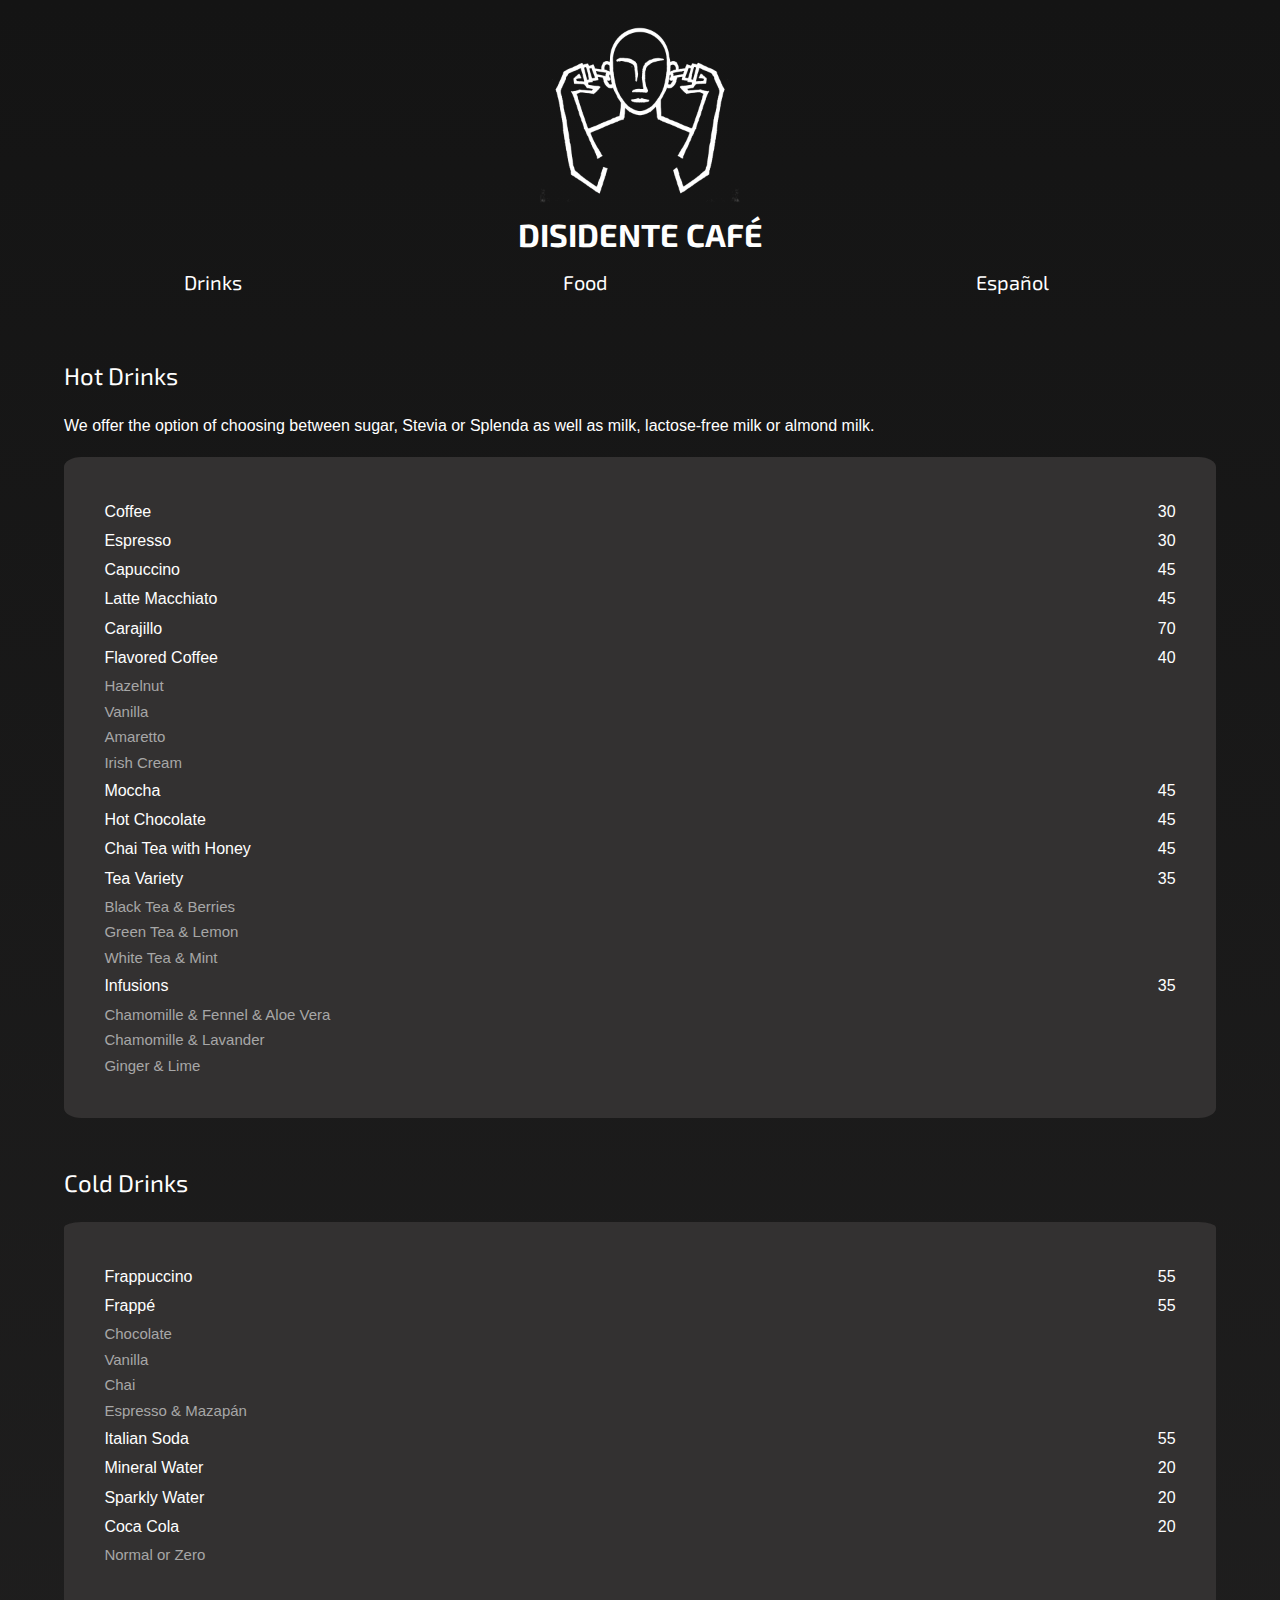
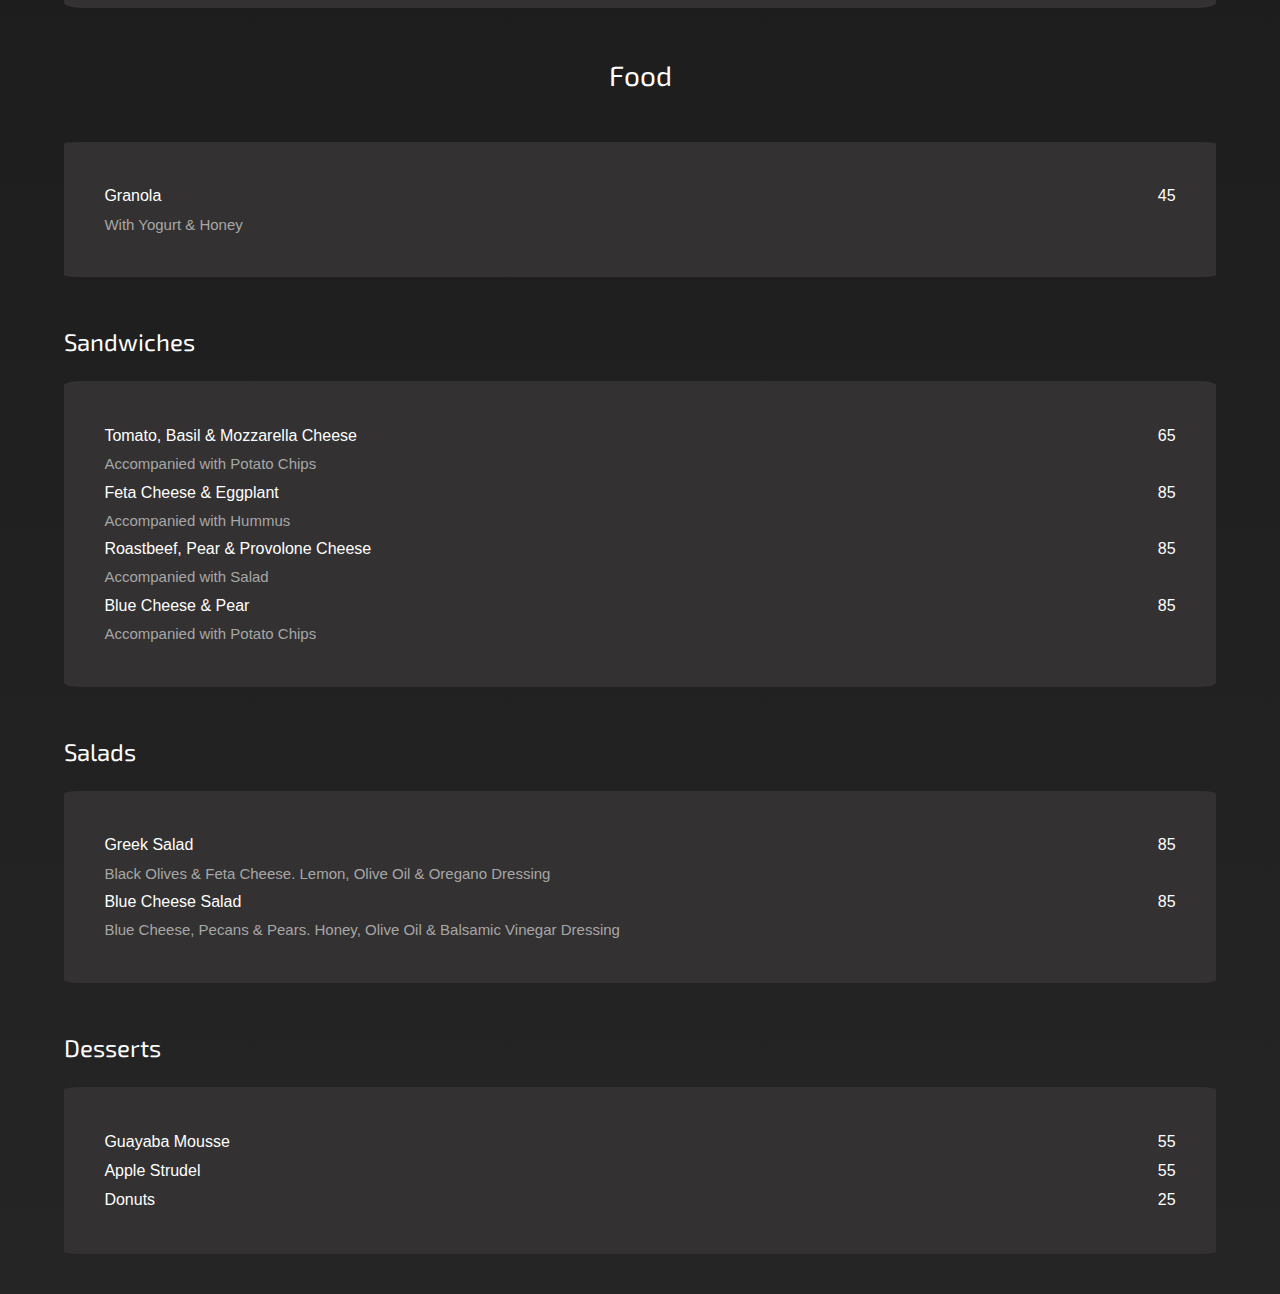
==== english.html @ 505f859b "updating menu items" ====
<!DOCTYPE html>
<head>
    <img id="logo" src="logo.png">
    <title>Disidente Menu</title>
    <link href="style.css" rel="stylesheet">
    <link rel="preconnect" href="https://fonts.gstatic.com">
    <link href="https://fonts.googleapis.com/css2?family=Exo+2&display=swap" rel="stylesheet"> 
    <link rel="preconnect" href="https://fonts.gstatic.com">
    <link href="https://fonts.googleapis.com/css2?family=Alegreya+Sans&display=swap" rel="stylesheet"> 
</head>
<body>
	<div id="heading">
        <h1>Disidente Café</h1>
    </div>
    <div>
        <table id="nav">
            <tr>
                <th><a href="#beb">Drinks</a></th>
                <th><a href="#com">Food</a></th>
                <th><a href="index.html">Español</a></th>
            </tr>
        </table>
	</div>
	<div id="beb">
        <h3>Hot Drinks</h3>
        <p>We offer the option of choosing between sugar, Stevia or Splenda as well as milk, lactose-free milk or almond milk.</p>
        <table class="menu">
			<tr>
				<td>Coffee</td>
				<td>30</td>
			</tr>
			<tr>
				<td>Espresso</td>
				<td>30</td>
			</tr>
			<tr>
				<td>Capuccino</td>
				<td>45</td>
			</tr>
			<tr>
				<td>Latte Macchiato</td>
				<td>45</td>
			</tr>
			<tr>
				<td>Carajillo</td>
				<td>70</td>
			</tr>
			<tr>
				<td>Flavored Coffee</td>
				<td>40</td>
			</tr>
			<tr class="desc">
				<td> Hazelnut <br>Vanilla <br>Amaretto <br>Irish Cream</td>
			</tr>
			<tr>
				<td>Moccha</td>
				<td>45</td>
			</tr>
			<tr>
				<td>Hot Chocolate <!--<em class="em1">0</em> <em class="em2">0</em> --> </td>
				<td>45</td>
            </tr>
			<tr>
				<td>Chai Tea with Honey</td>
				<td>45</td>
			</tr>
			<tr>
				<td>Tea Variety</td>
				<td>35</td>
			</tr>
			<tr class="desc">
				<td>Black Tea & Berries <br>Green Tea & Lemon <br>White Tea & Mint</td>
			</tr>
			<tr>
				<td>Infusions</td>
				<td>35</td>
			</tr>
			<tr class="desc">
				<td>Chamomille & Fennel & Aloe Vera<br>Chamomille & Lavander<br>Ginger & Lime</td>
			</tr>
        </table> <!--
        <table id="azu" class="alt">
            <tr>
                <td class="inf" id="in1"><em class="em1">0</em></td>
                <td class="pro" id="pr1">Azucar</td>
                <td class="pro"id="pr2">Stevia</td>
            </tr>
        </table>
        <table id="lec" class="alt">
            <tr>
                <td class="inf" id="in2"><em class="em2">0</em></td>
                <td class="pro" id="pr3">Leche Entera</td>
                <td class="pro" id="pr4">Deslactosada</td>
                <td class="pro" id="pr5">Almendra</td>
            </tr>
        </table> -->
	</div>
	<div>
        <h3>Cold Drinks</h3>
		<table class="menu">
			<tr>
				<td>Frappuccino</td>
				<td>55</td>
			</tr>
            <tr>
                <td>Frappé</td>
                <td>55</td>
            </tr>
            <tr class="desc">
                <td>Chocolate<br>Vanilla<br>Chai<br>Espresso & Mazapán
                </td>
            </tr>
			<tr>
				<td>Italian Soda</td>
				<td>55</td>
			</tr>
			<tr>
				<td>Mineral Water</td>
				<td>20</td>
			</tr>
			<tr>
				<td>Sparkly Water</td>
				<td>20</td>
			</tr>
			<tr>
				<td>Coca Cola</td>
				<td>20</td>
			</tr>
			<tr class="desc">
                <td>Normal or Zero</td>
            </tr> <!--
            <tr>
                <td>Beer</td>
                <td>40</td>
            </tr>
            <tr>
                <td>Red Wine</td>
                <td>60</td>
            </tr> -->
		</table>
    </div>
    <div id="com">
        <h2>Food</h2>
        <table class="menu">
            <tr>
                <td>Granola</td>
                <td>45</td>
            </tr>
            <tr class="desc">
                <td>With Yogurt & Honey</td>
            </tr> <!--
            <tr>
                <td>Chia Pudding KETO</td>
                <td>45</td>
            </tr>
            <tr class="desc">
                <td>Vanilla Flavor & Berries <br>Chocolate Flavor & Pecans</td>
            </tr> -->
        </table>
    </div>
    <div>
        <h3>Sandwiches</h3>
        <table class="menu">
            <tr>
                <td>Tomato, Basil & Mozzarella Cheese</td>
                <td>65</td>
            </tr>
            <tr class="desc">
                <td>Accompanied with Potato Chips</td>
            </tr>
            <tr>
                <td>Feta Cheese & Eggplant</td>
                <td>85</td>
            </tr>
            <tr class="desc">
                <td>Accompanied with Hummus</td>
            </tr>
            <tr>
                <td>Roastbeef, Pear & Provolone Cheese</td>
                <td>85</td>
            </tr>
            <tr class="desc">
                <td>Accompanied with Salad</td>
            </tr>
            <tr>
                <td>Blue Cheese & Pear</td>
                <td>85</td>
            </tr>
            <tr class="desc">
                <td>Accompanied with Potato Chips</td>
            </tr>
        </table>
    </div>
    <div>
        <h3>Salads</h3>
        <table class="menu">
            <tr>
                <td>Greek Salad</td>
                <td>85</td>
            </tr>
            <tr class="desc">
                <td>Black Olives & Feta Cheese. Lemon, Olive Oil & Oregano Dressing</td>
            </tr>
            <tr>
                <td>Blue Cheese Salad</td>
                <td>85</td>
            </tr>
            <tr class="desc">
                <td>Blue Cheese, Pecans & Pears. Honey, Olive Oil & Balsamic Vinegar Dressing</td>
            </tr>
        </table>
    </div> <!--
	<div>
        <h3>Crepes</h3>
		<table class="menu">
			<tr>
                <td>Cajeta, Banana & Pecans</td>
                <td>55</td>
            </tr>
            <tr>
                <td>Berries, Lechera & Whipped Cream</td>
                <td>55</td>
            </tr>
            <tr>
                <td>Nutella & Banana</td>
                <td>55</td>
            </tr>
            <tr>
                <td>Ham & Cheese</td>
                <td>55</td>
            </tr>
        </table>
    </div> -->
    <div id="last">
        <h3>Desserts</h3>
        <table class="menu">
            <tr>
                <td>Guayaba Mousse</td>
                <td>55</td>
            </tr>
            <tr>
                <td>Apple Strudel</td>
                <td>55</td>
            </tr>
            <tr>
                <td>Donuts</td>
                <td>25</td>
            </tr>
        </table>
    </div>
---- style.css ----
* {
    padding: 0;
    margin: 0;
}

body {
    background: linear-gradient(#141414, #262525);
    color: white;
    font-family: "Alegraya Sans", sans-serif;
    font-weight: 300;
}

#heading {
    padding-bottom: 15px;
}

#logo {
    width: 24%;
    max-width: 200px;
    max-height: 200px;
    object-fit: cover;
    margin: 15px auto 0 auto;
    display: block;
}

#nav {
    width: 100%;
    margin-bottom: 40px;
    text-align: center;
}

#nav a {
    color: white;
    text-decoration: none;
    font-family: "Exo 2", sans-serif;
    font-weight: 400;
    font-size: 20px;
}

#nav a:hover {
    color: #00cbc6;
}

h1 {
    text-align: center;
    font-family: "Exo 2", sans-serif;
    text-transform: uppercase;
}

h2 {
    padding-bottom: 50px;
    padding-top: 25px;
    text-align: center;
    font-family: "Exo 2", sans-serif;
    font-weight: 400;
    font-size: 28px;
}

h3 {
    padding-bottom: 25px;
    padding-top: 25px;
    font-family: "Exo 2", sans-serif;
    font-weight: 400;
    font-size: 24px;
}

p {
    padding-bottom: 20px;
    line-height: 1.4em;
}

h3, p, table {
    width: 90%;
    margin: auto;
}

table td {
    width: 100%;
    line-height: 1.7em;
}

.menu {
    padding: 3%;
    background-color: #333131;
    margin-bottom: 25px;
    border-radius: 1.5%;
}

#last {
    margin-bottom: 40px;
}

.desc {
    color: #a7a7a7;
    font-weight: 200;
    font-size: 15px;
}

em {
    border-radius: 50%;
    font-style: normal;
}

.em1 {
    color: #00cbc6;
    background-color: #00cbc6;
}

.em2 {
    color: #ff39a4;
    background-color: #ff39a4;
}

.alt {
    margin-top: 25px;
    margin-bottom: 25px;
    height: 60px;
    text-align: center;
    font-family: "Exo 2", sans-serif;
    font-weight: 400;
    border: 0px solid transparent;
    border-spacing: 5px;
    font-size: 15px;
}

.alt td {
    background-color: #333131;
    border-radius: 3px;
}

.alt em {
    font-size: 24px;
    margin-right: 5px;
}

.inf {
    width: 19%;
}

#azu .pro {
    width: 40.5%;
}

#lec .pro {
    width: 27%;
}
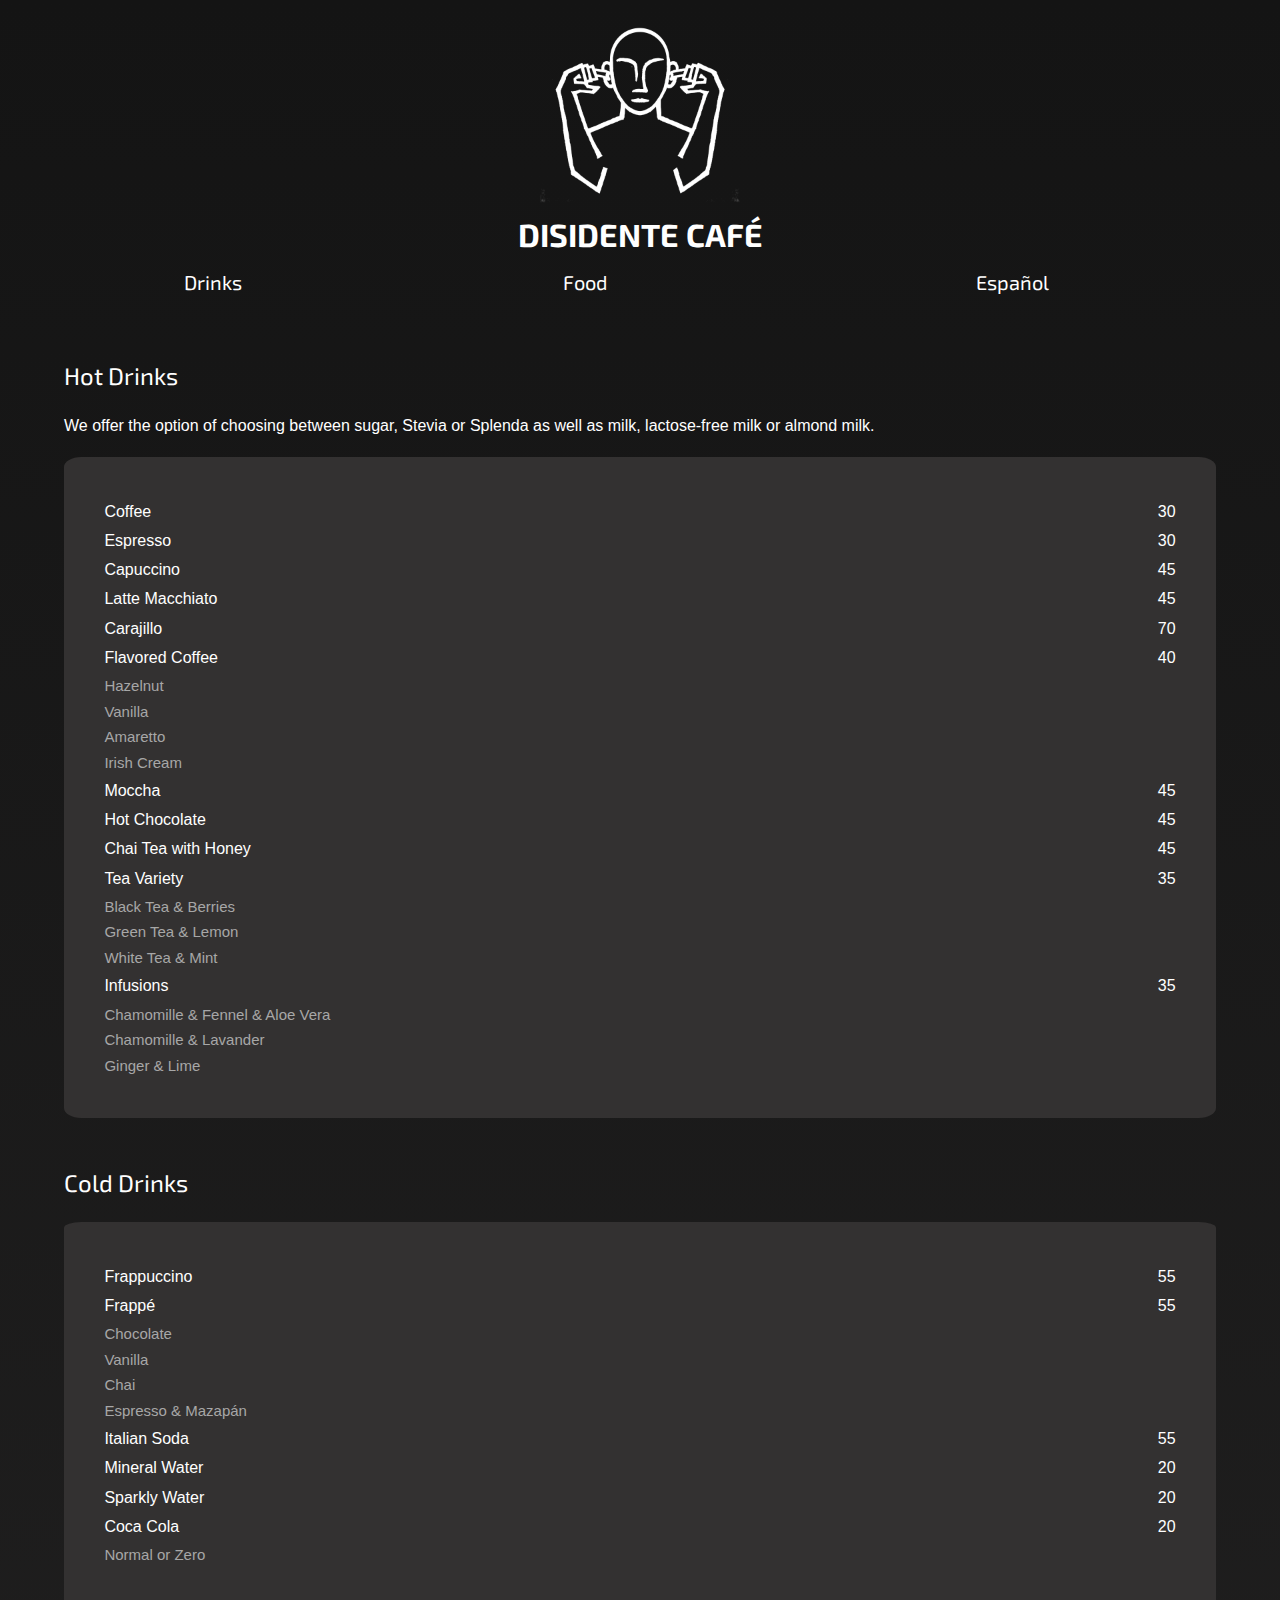
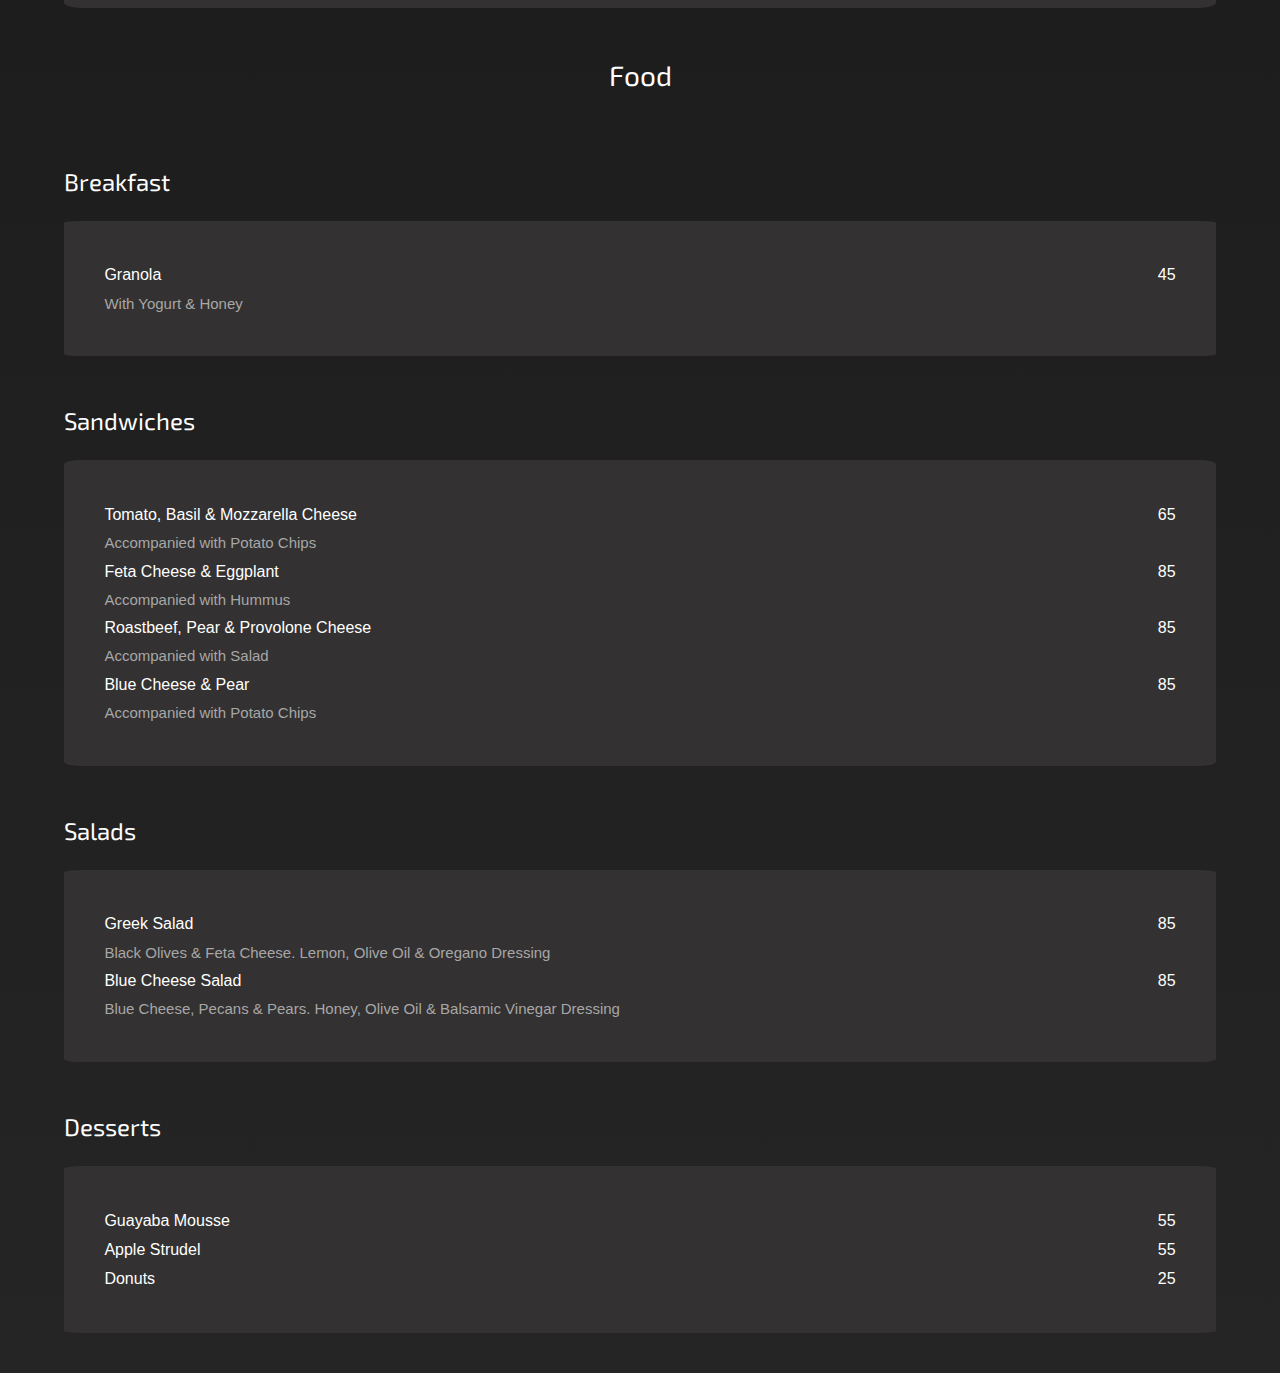
==== commit 986536ff: "Adding breakfast h3" ====
--- a/english.html
+++ b/english.html
@@ -141,6 +141,7 @@
     </div>
     <div id="com">
         <h2>Food</h2>
+        <h3>Breakfast</h3>
         <table class="menu">
             <tr>
                 <td>Granola</td>
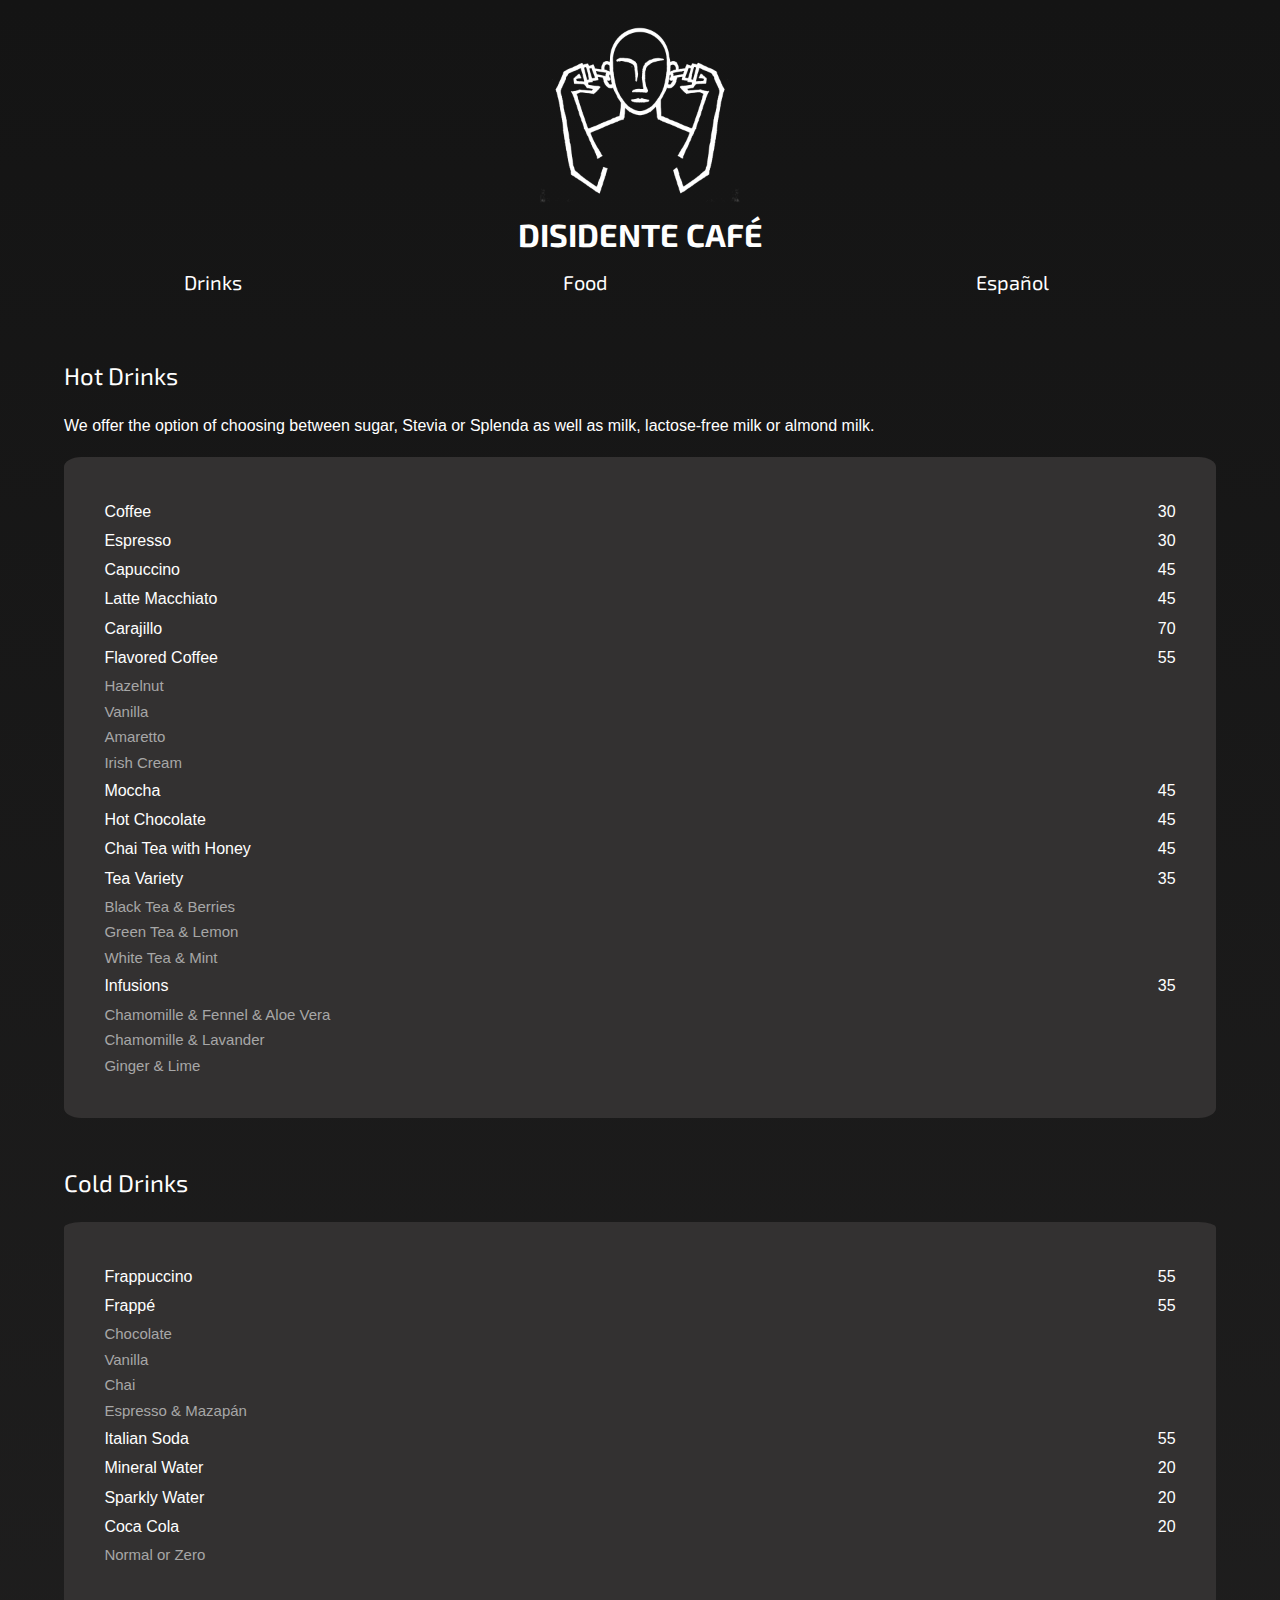
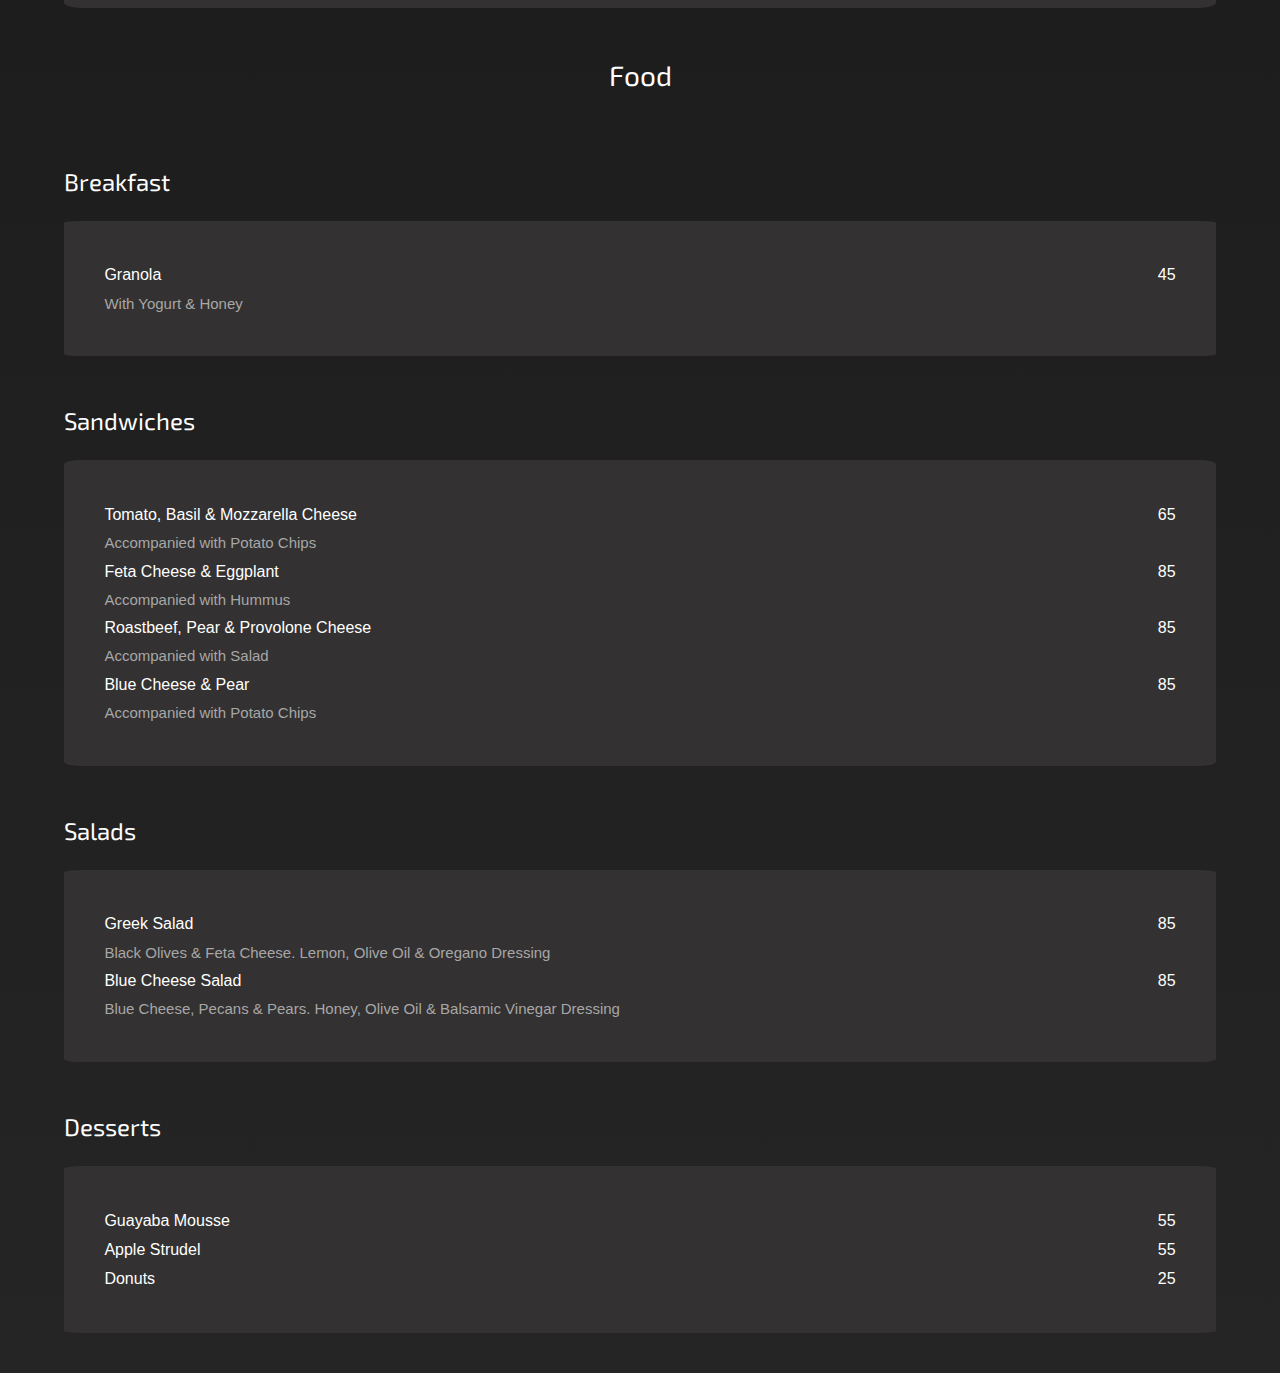
==== commit e62182f5: "fixing flavoured coffe price 40 -> 55" ====
--- a/english.html
+++ b/english.html
@@ -47,7 +47,7 @@
 			</tr>
 			<tr>
 				<td>Flavored Coffee</td>
-				<td>40</td>
+				<td>55</td>
 			</tr>
 			<tr class="desc">
 				<td> Hazelnut <br>Vanilla <br>Amaretto <br>Irish Cream</td>
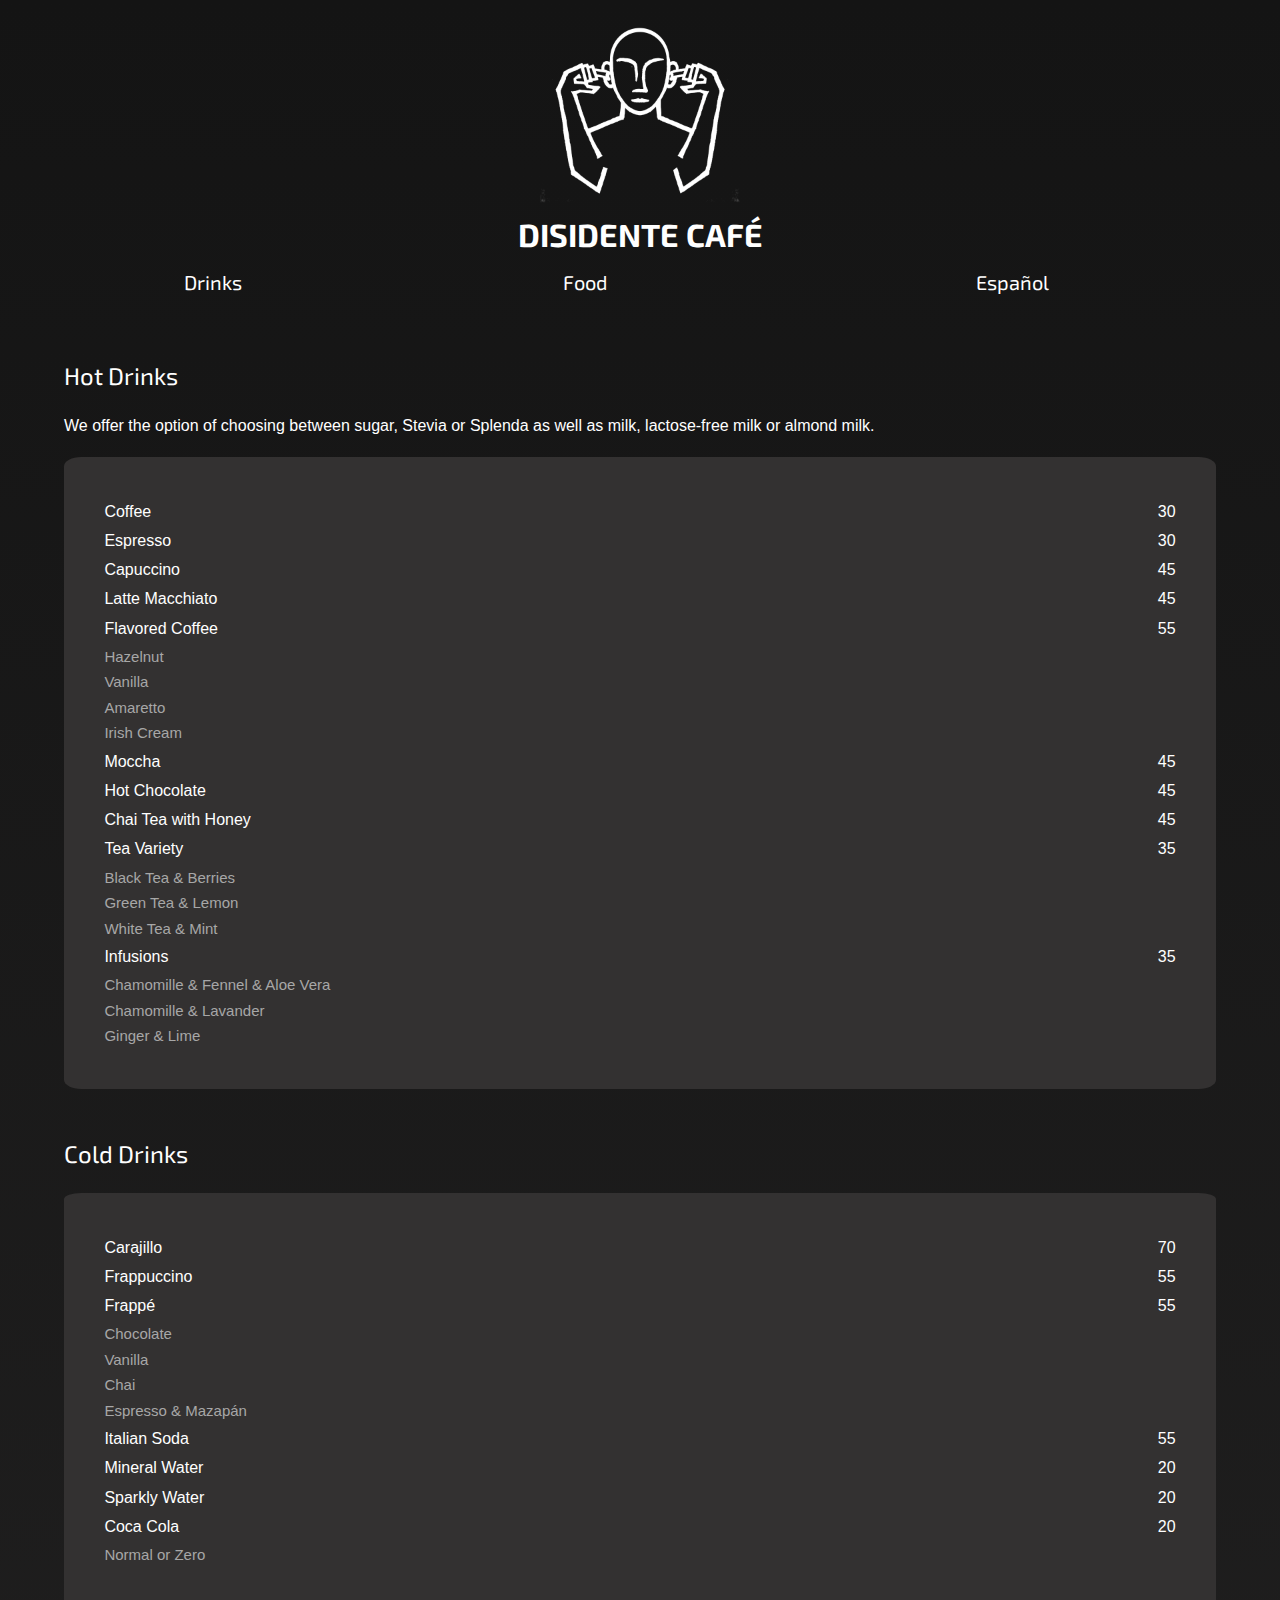
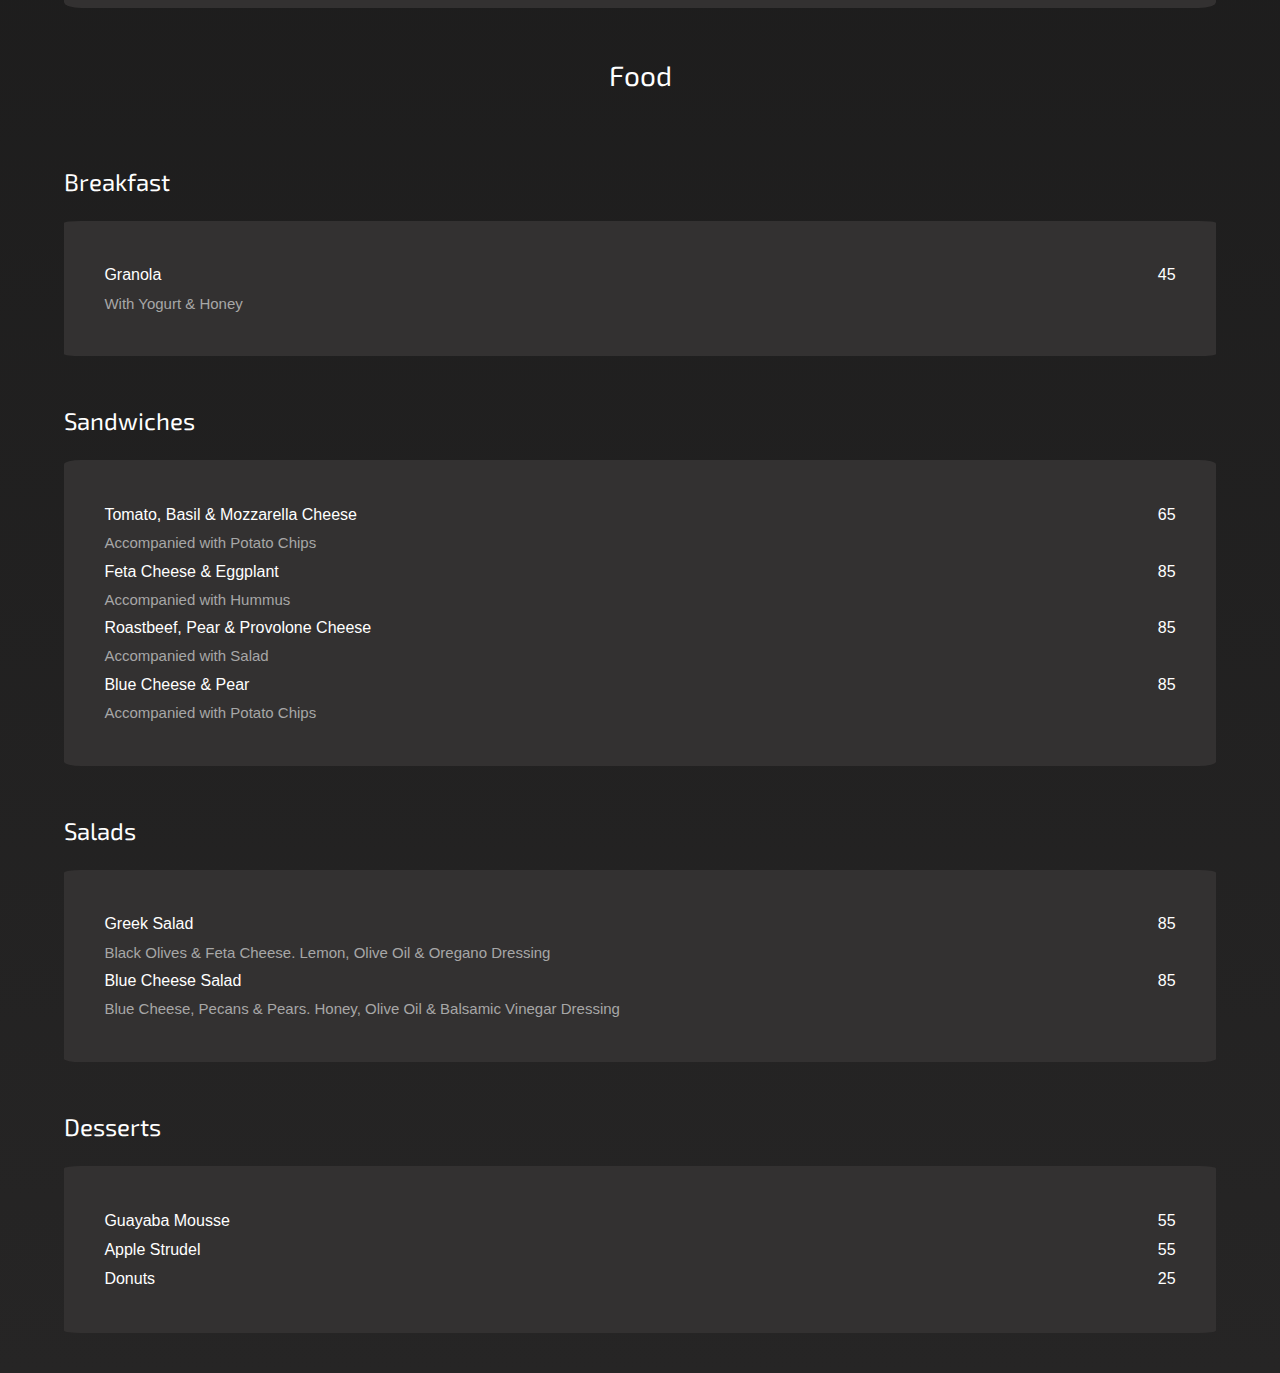
==== commit c2937586: "moving carajillo to cold drinks" ====
--- a/english.html
+++ b/english.html
@@ -42,10 +42,6 @@
 				<td>45</td>
 			</tr>
 			<tr>
-				<td>Carajillo</td>
-				<td>70</td>
-			</tr>
-			<tr>
 				<td>Flavored Coffee</td>
 				<td>55</td>
 			</tr>
@@ -99,6 +95,10 @@
         <h3>Cold Drinks</h3>
 		<table class="menu">
 			<tr>
+				<td>Carajillo</td>
+				<td>70</td>
+			</tr>
+			<tr>
 				<td>Frappuccino</td>
 				<td>55</td>
 			</tr>
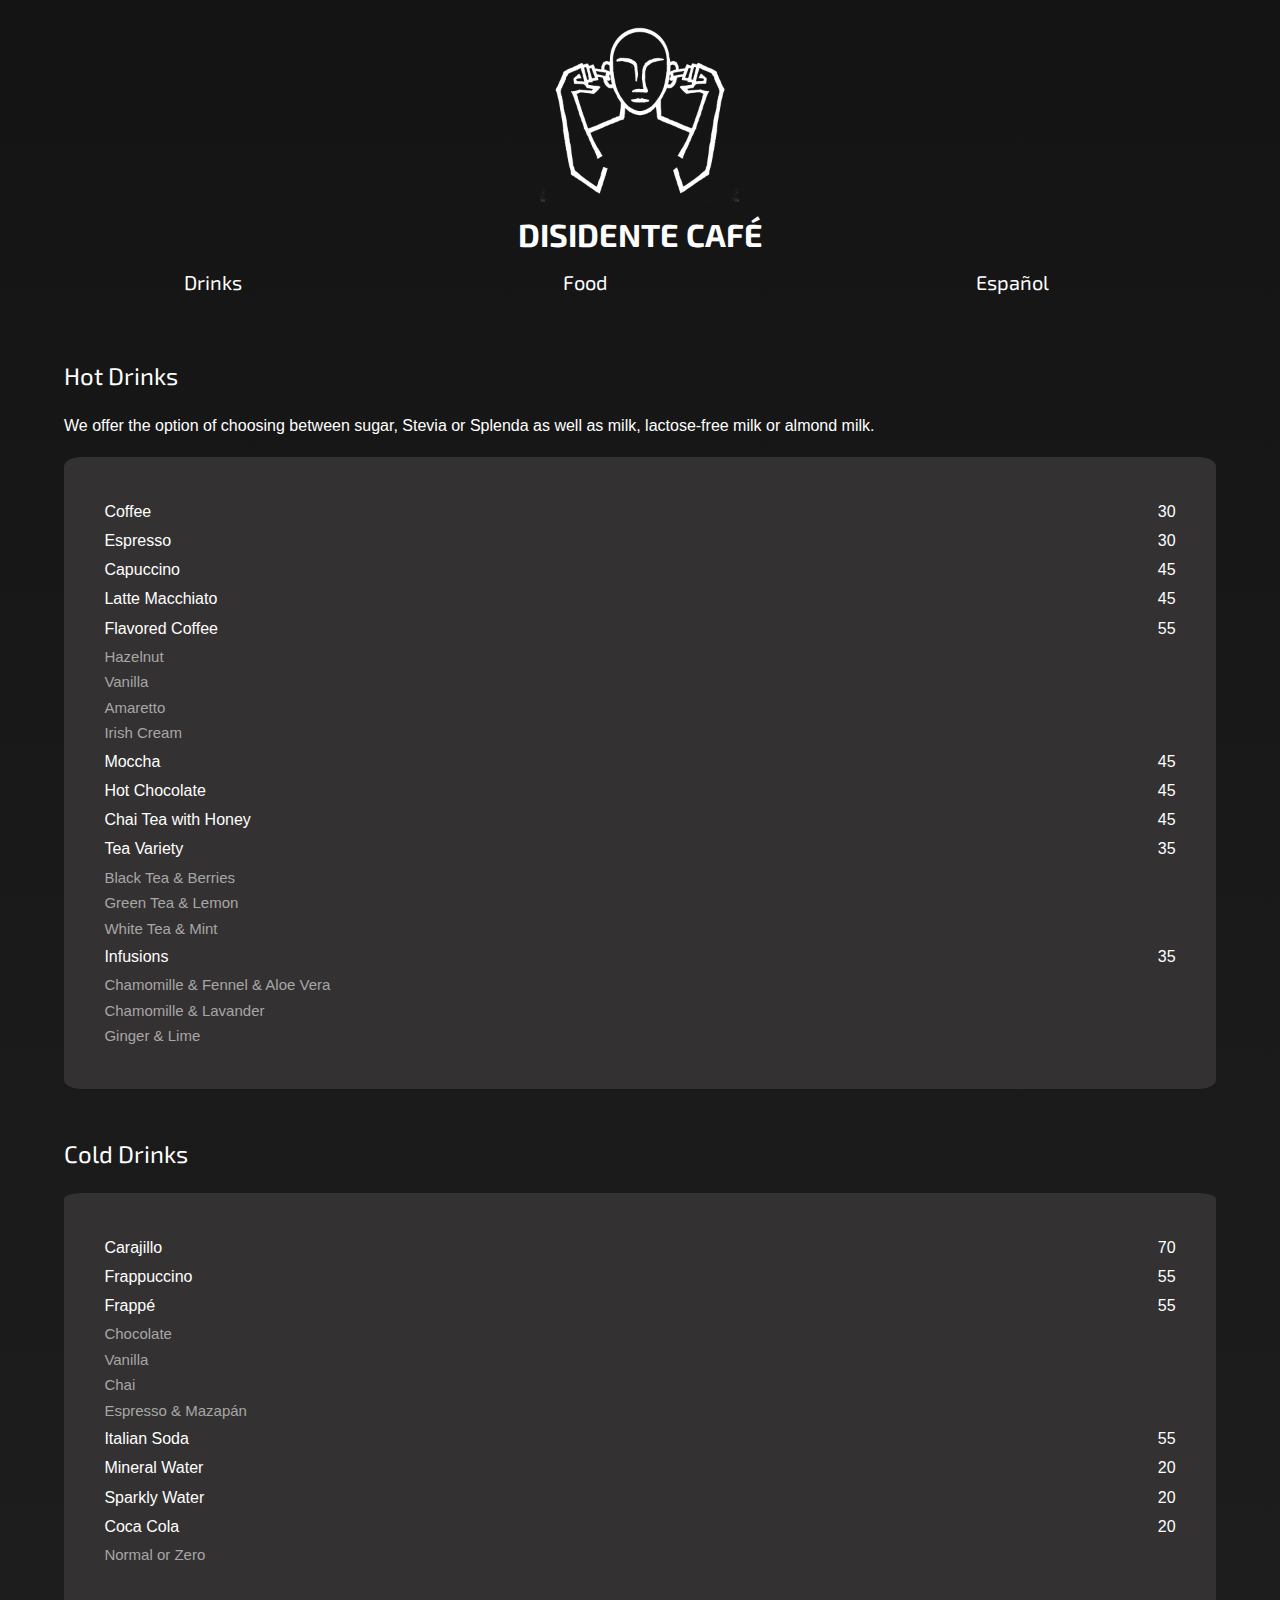
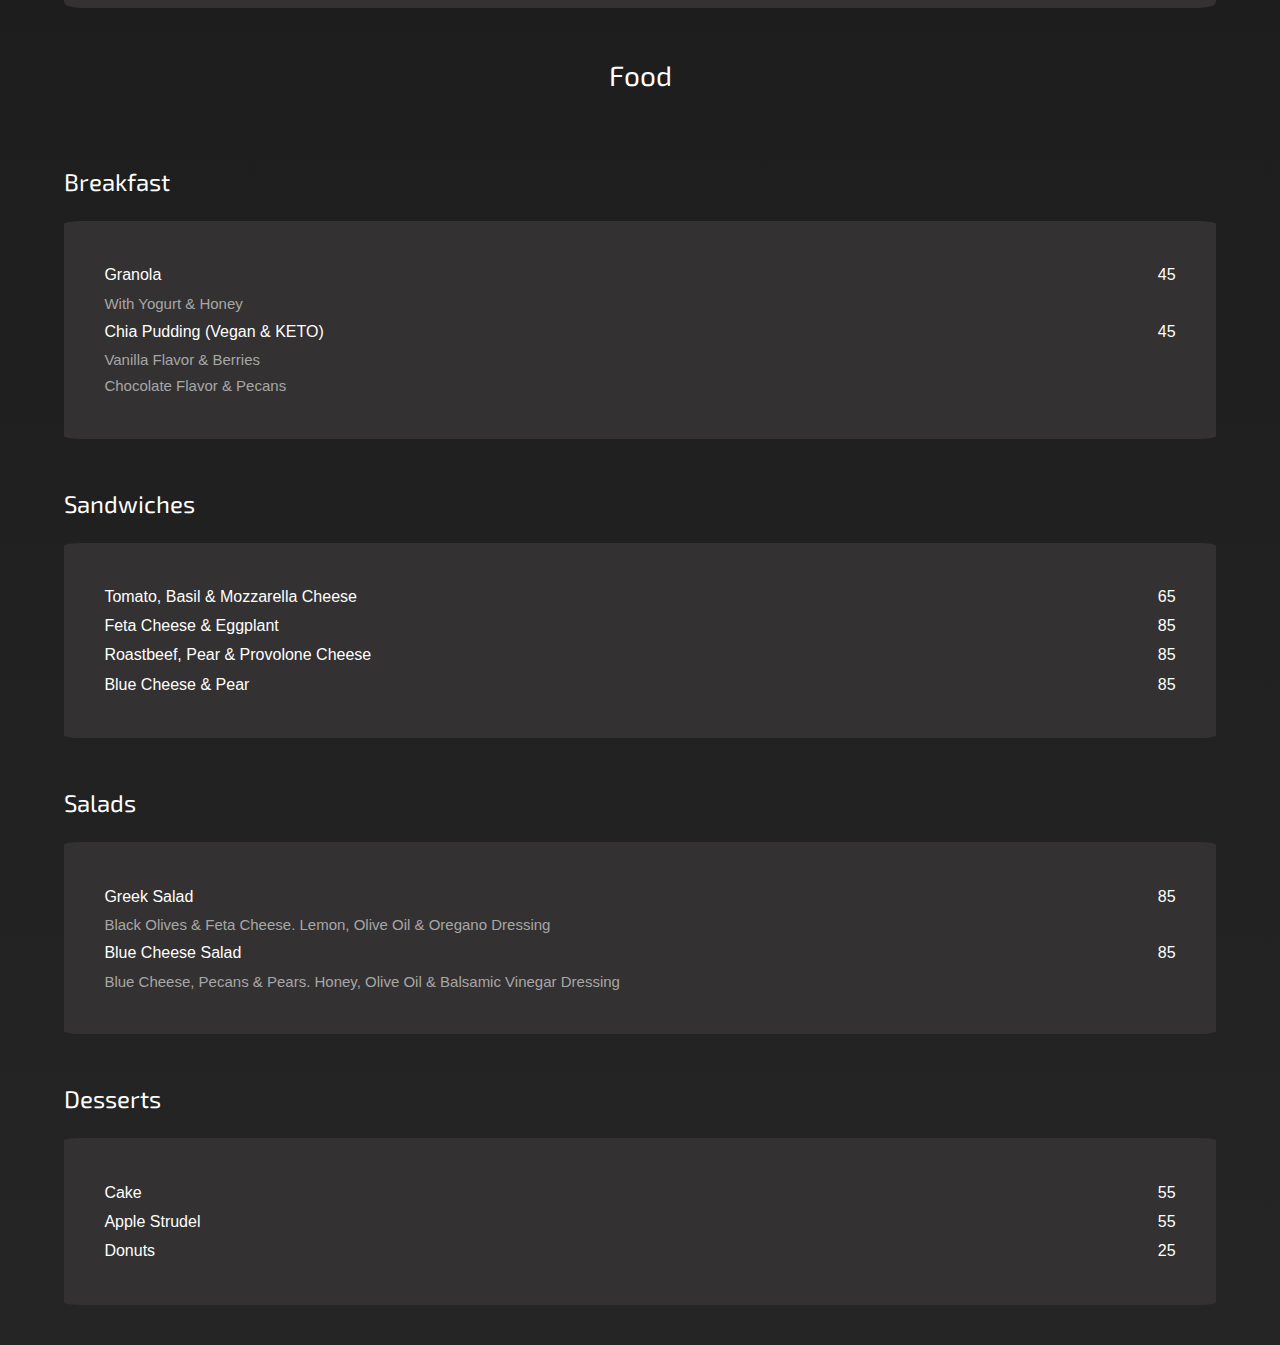
==== commit bba2648e: "updating menu items" ====
--- a/english.html
+++ b/english.html
@@ -149,14 +149,14 @@
             </tr>
             <tr class="desc">
                 <td>With Yogurt & Honey</td>
-            </tr> <!--
-            <tr>
-                <td>Chia Pudding KETO</td>
+            </tr>
+            <tr>
+                <td>Chia Pudding (Vegan & KETO)</td>
                 <td>45</td>
             </tr>
             <tr class="desc">
                 <td>Vanilla Flavor & Berries <br>Chocolate Flavor & Pecans</td>
-            </tr> -->
+            </tr>
         </table>
     </div>
     <div>
@@ -165,31 +165,31 @@
             <tr>
                 <td>Tomato, Basil & Mozzarella Cheese</td>
                 <td>65</td>
-            </tr>
+            </tr> <!--
             <tr class="desc">
                 <td>Accompanied with Potato Chips</td>
-            </tr>
+            </tr> -->
             <tr>
                 <td>Feta Cheese & Eggplant</td>
                 <td>85</td>
-            </tr>
+            </tr> <!--
             <tr class="desc">
                 <td>Accompanied with Hummus</td>
-            </tr>
+            </tr> -->
             <tr>
                 <td>Roastbeef, Pear & Provolone Cheese</td>
                 <td>85</td>
-            </tr>
+            </tr> <!--
             <tr class="desc">
                 <td>Accompanied with Salad</td>
-            </tr>
+            </tr> -->
             <tr>
                 <td>Blue Cheese & Pear</td>
                 <td>85</td>
-            </tr>
+            </tr> <!--
             <tr class="desc">
                 <td>Accompanied with Potato Chips</td>
-            </tr>
+            </tr> -->
         </table>
     </div>
     <div>
@@ -236,7 +236,7 @@
         <h3>Desserts</h3>
         <table class="menu">
             <tr>
-                <td>Guayaba Mousse</td>
+                <td>Cake</td>
                 <td>55</td>
             </tr>
             <tr>
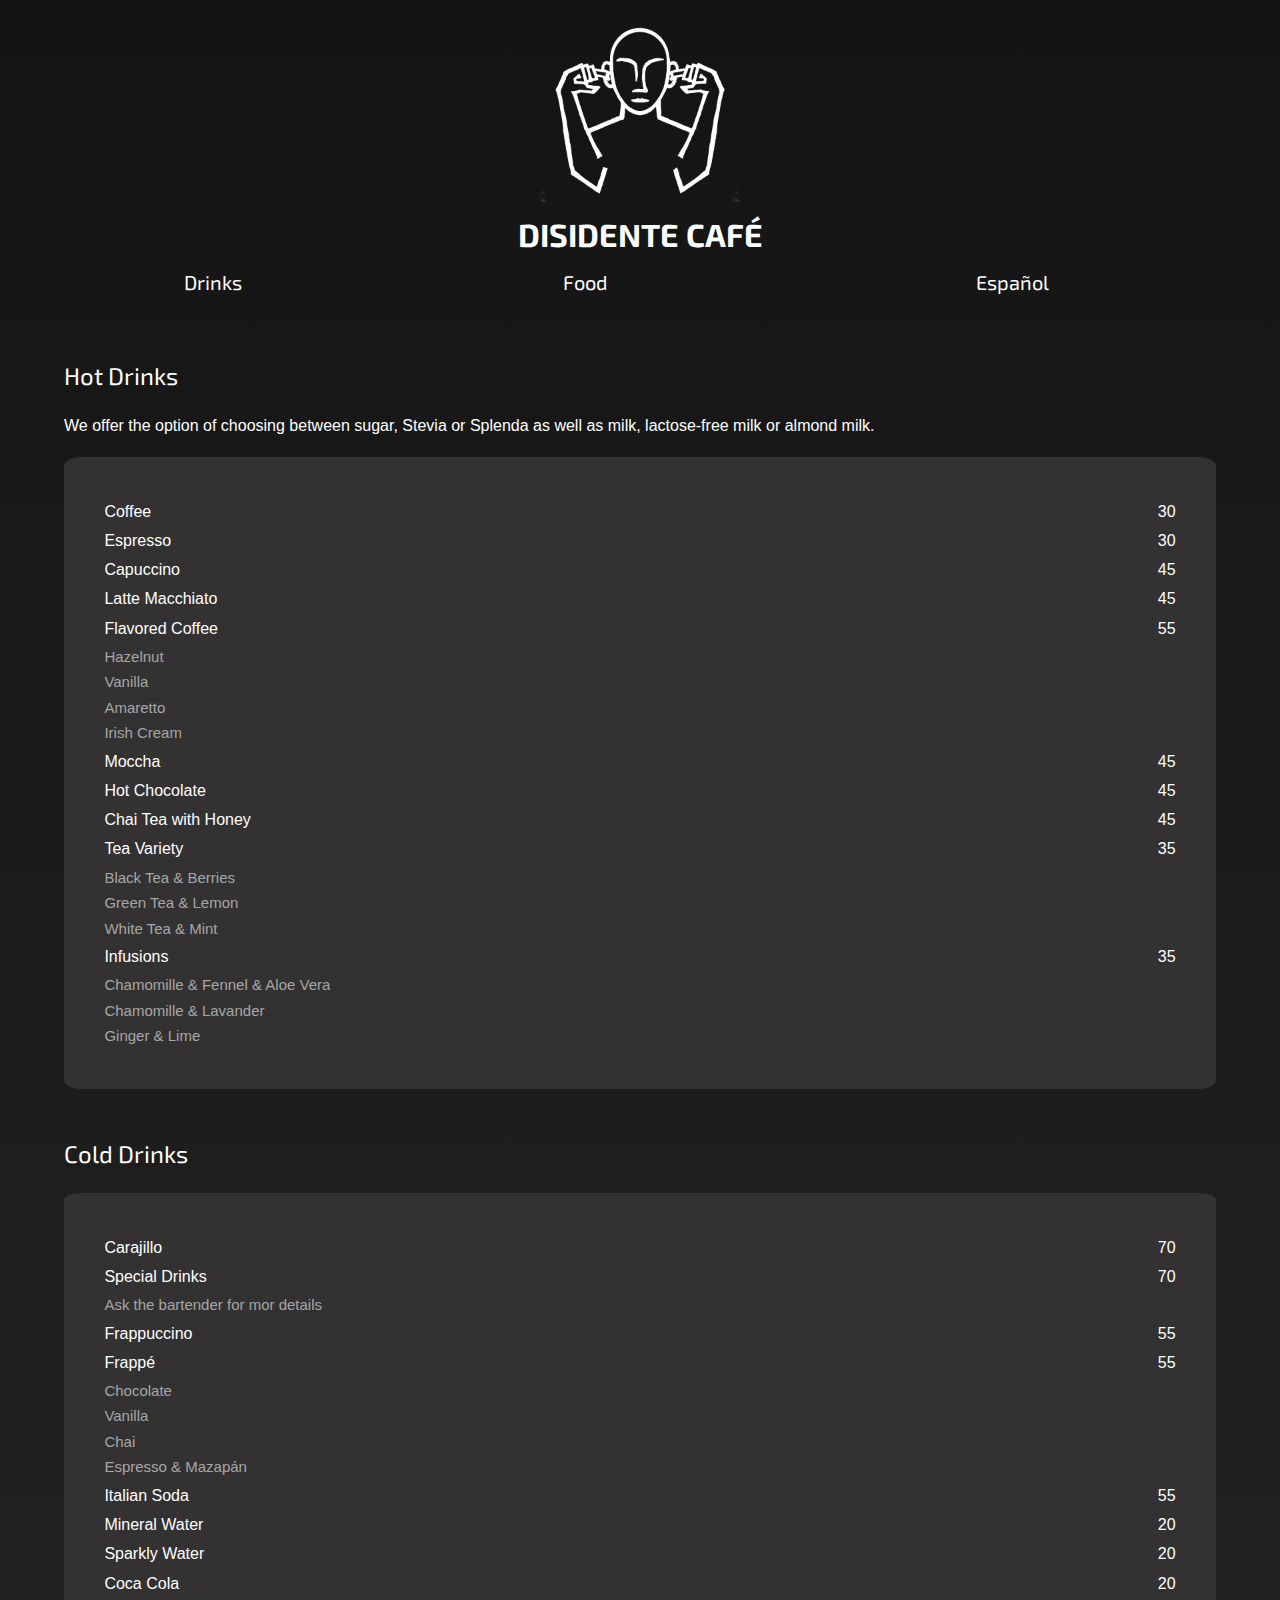
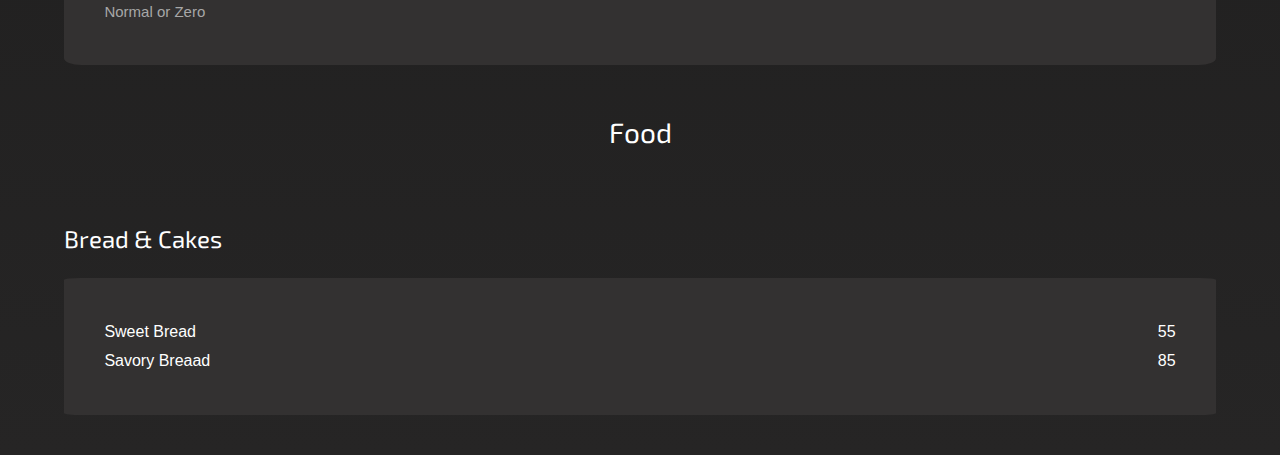
==== commit 39c8166f: "adapting for dj set" ====
--- a/english.html
+++ b/english.html
@@ -97,7 +97,14 @@
 			<tr>
 				<td>Carajillo</td>
 				<td>70</td>
-			</tr>
+            </tr>
+            <tr>
+                <td>Special Drinks</td>
+                <td>70</td>
+            </tr>
+            <tr class="desc">
+                <td>Ask the bartender for mor details</td>
+            </tr>
 			<tr>
 				<td>Frappuccino</td>
 				<td>55</td>
@@ -140,7 +147,7 @@
 		</table>
     </div>
     <div id="com">
-        <h2>Food</h2>
+        <h2>Food</h2> <!--
         <h3>Breakfast</h3>
         <table class="menu">
             <tr>
@@ -165,31 +172,31 @@
             <tr>
                 <td>Tomato, Basil & Mozzarella Cheese</td>
                 <td>65</td>
-            </tr> <!--
+            </tr>
             <tr class="desc">
                 <td>Accompanied with Potato Chips</td>
-            </tr> -->
+            </tr>
             <tr>
                 <td>Feta Cheese & Eggplant</td>
                 <td>85</td>
-            </tr> <!--
+            </tr>
             <tr class="desc">
                 <td>Accompanied with Hummus</td>
-            </tr> -->
+            </tr>
             <tr>
                 <td>Roastbeef, Pear & Provolone Cheese</td>
                 <td>85</td>
-            </tr> <!--
+            </tr>
             <tr class="desc">
                 <td>Accompanied with Salad</td>
-            </tr> -->
+            </tr>
             <tr>
                 <td>Blue Cheese & Pear</td>
                 <td>85</td>
-            </tr> <!--
+            </tr>
             <tr class="desc">
                 <td>Accompanied with Potato Chips</td>
-            </tr> -->
+            </tr>
         </table>
     </div>
     <div>
@@ -210,7 +217,7 @@
                 <td>Blue Cheese, Pecans & Pears. Honey, Olive Oil & Balsamic Vinegar Dressing</td>
             </tr>
         </table>
-    </div> <!--
+    </div>
 	<div>
         <h3>Crepes</h3>
 		<table class="menu">
@@ -233,19 +240,15 @@
         </table>
     </div> -->
     <div id="last">
-        <h3>Desserts</h3>
-        <table class="menu">
-            <tr>
-                <td>Cake</td>
-                <td>55</td>
-            </tr>
-            <tr>
-                <td>Apple Strudel</td>
-                <td>55</td>
-            </tr>
-            <tr>
-                <td>Donuts</td>
-                <td>25</td>
+        <h3>Bread & Cakes</h3>
+        <table class="menu">
+            <tr>
+                <td>Sweet Bread</td>
+                <td>55</td>
+            </tr>
+            <tr>
+                <td>Savory Breaad</td>
+                <td>85</td>
             </tr>
         </table>
     </div>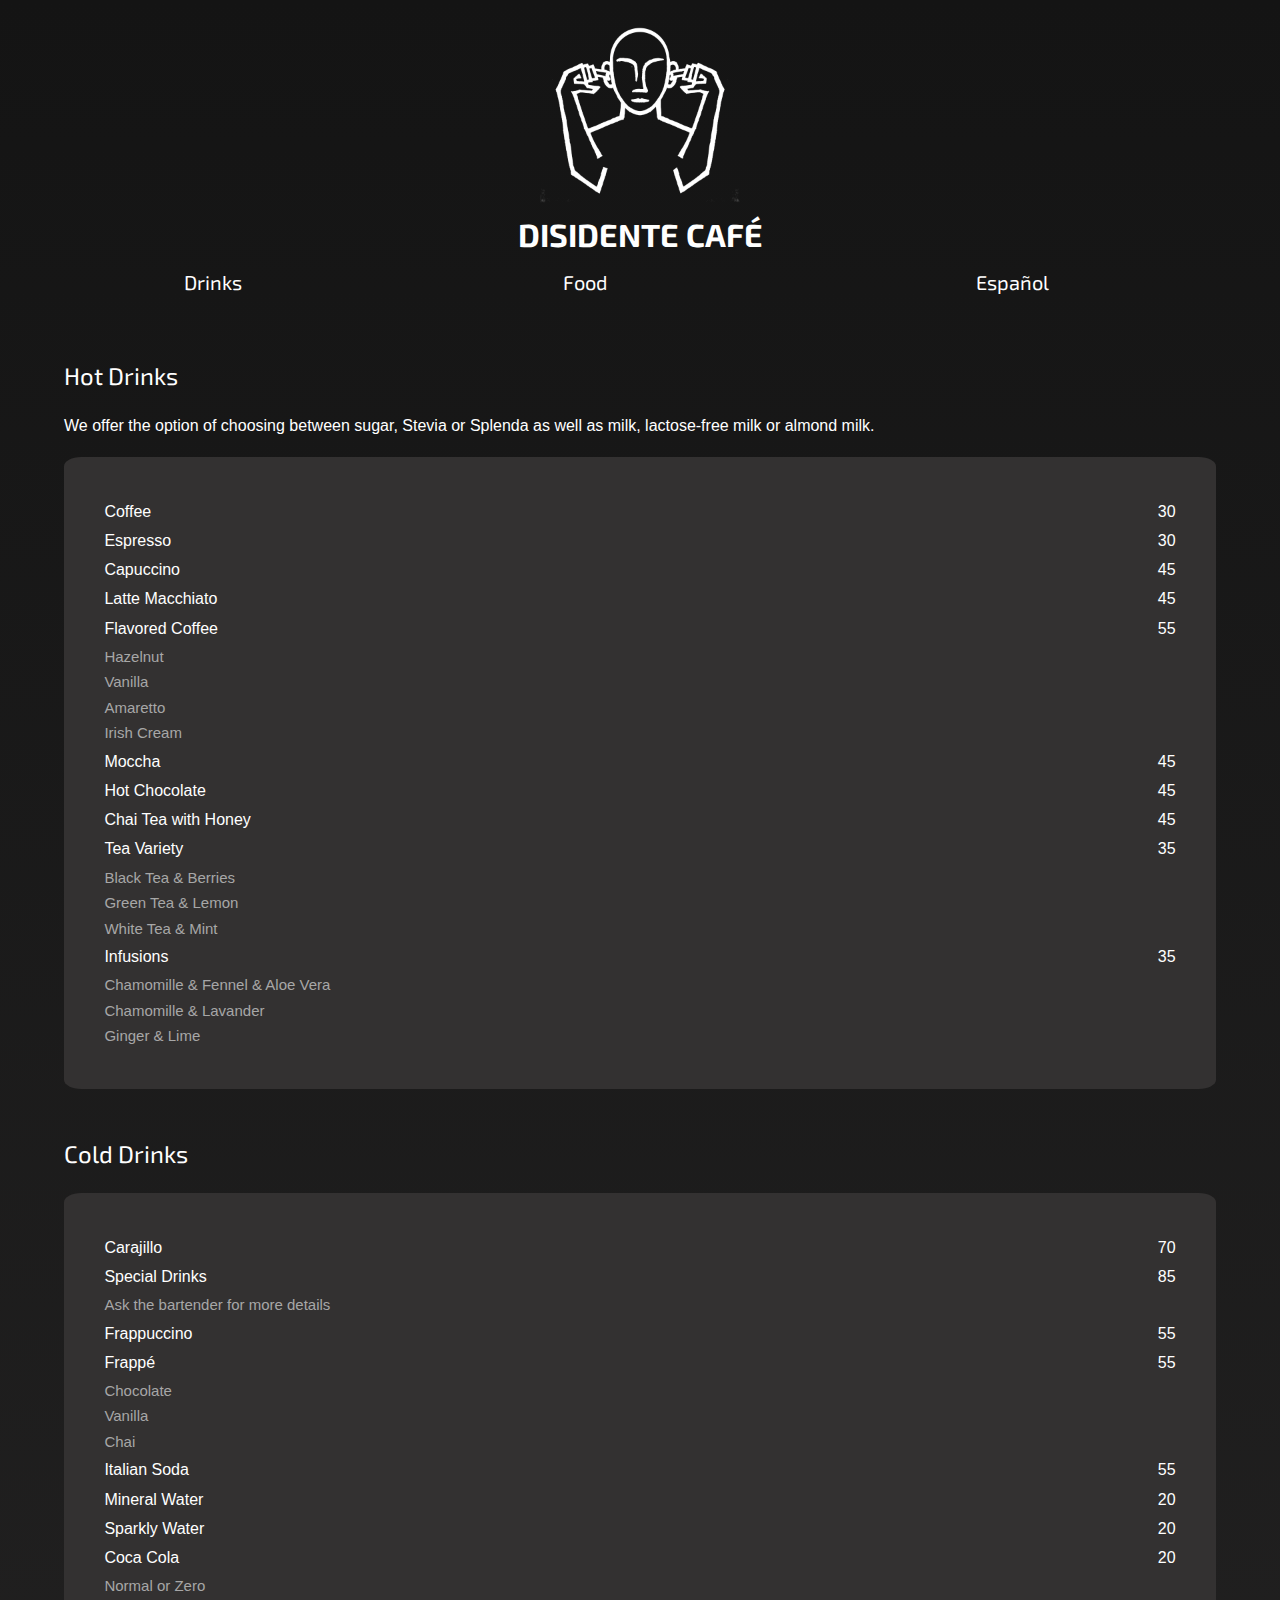
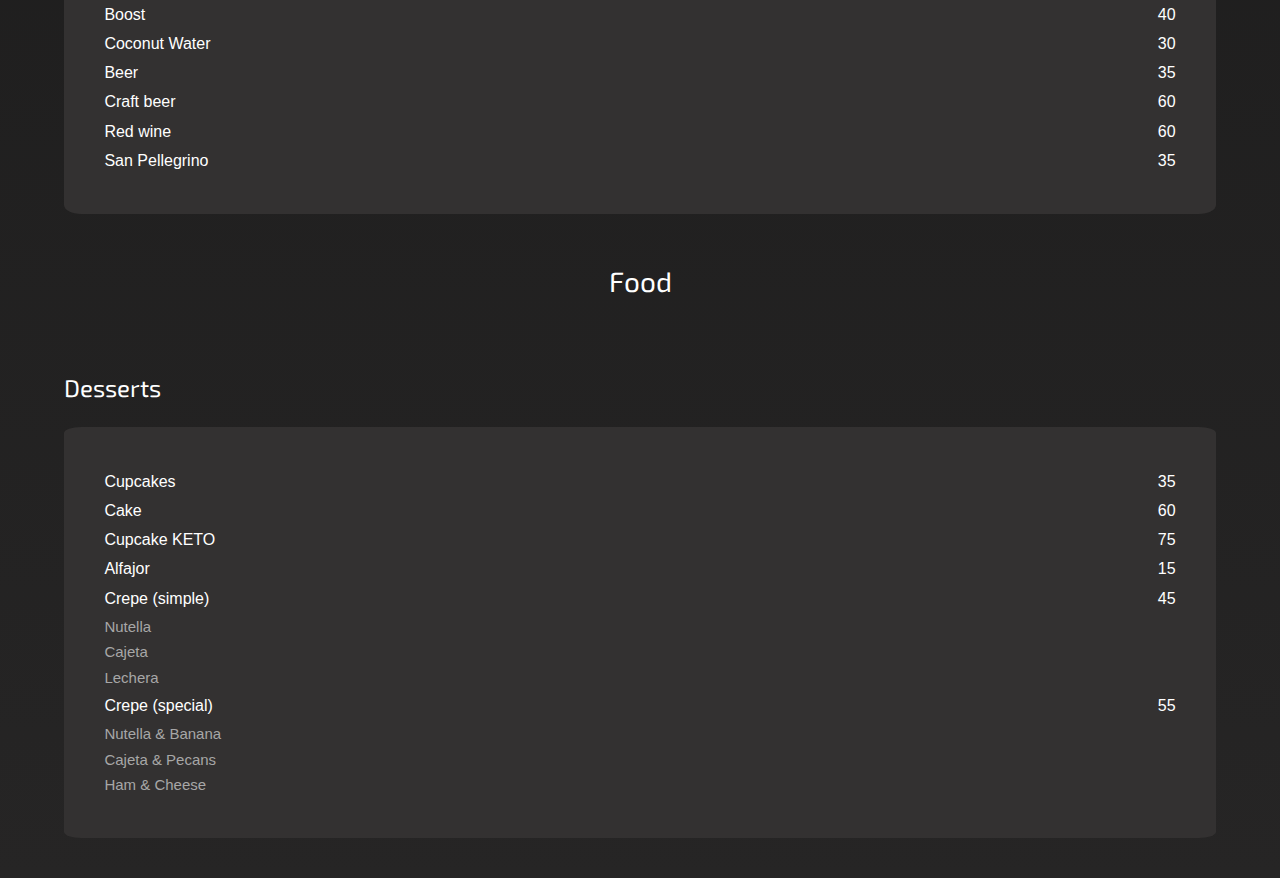
==== commit 0a2423bc: "Add files via upload" ====
--- a/english.html
+++ b/english.html
@@ -100,10 +100,10 @@
             </tr>
             <tr>
                 <td>Special Drinks</td>
-                <td>70</td>
+                <td>85</td>
             </tr>
             <tr class="desc">
-                <td>Ask the bartender for mor details</td>
+                <td>Ask the bartender for more details</td>
             </tr>
 			<tr>
 				<td>Frappuccino</td>
@@ -114,7 +114,7 @@
                 <td>55</td>
             </tr>
             <tr class="desc">
-                <td>Chocolate<br>Vanilla<br>Chai<br>Espresso & Mazapán
+                <td>Chocolate<br>Vanilla<br>Chai
                 </td>
             </tr>
 			<tr>
@@ -135,120 +135,74 @@
 			</tr>
 			<tr class="desc">
                 <td>Normal or Zero</td>
-            </tr> <!--
+            </tr>
+            <tr>
+				<td>Boost</td>
+				<td>40</td>
+            </tr>
+            <tr>
+                <td>Coconut Water</td>
+                <td>30</td>
+            </tr>
             <tr>
                 <td>Beer</td>
-                <td>40</td>
-            </tr>
-            <tr>
-                <td>Red Wine</td>
+                <td>35</td>
+            </tr>
+            <tr>
+                <td>Craft beer</td>
                 <td>60</td>
-            </tr> -->
+            </tr>
+            <tr>
+                <td>Red wine</td>
+                <td>60</td>
+            </tr>
+            <tr>
+                <td>San Pellegrino</td>
+                <td>35</td>
 		</table>
     </div>
     <div id="com">
-        <h2>Food</h2> <!--
-        <h3>Breakfast</h3>
-        <table class="menu">
-            <tr>
-                <td>Granola</td>
-                <td>45</td>
-            </tr>
-            <tr class="desc">
-                <td>With Yogurt & Honey</td>
-            </tr>
-            <tr>
-                <td>Chia Pudding (Vegan & KETO)</td>
-                <td>45</td>
-            </tr>
-            <tr class="desc">
-                <td>Vanilla Flavor & Berries <br>Chocolate Flavor & Pecans</td>
-            </tr>
-        </table>
+        <h2>Food</h2>
+        <div id="last">
+            <h3>Desserts</h3>
+            <table class="menu">
+                <tr>
+                    <td>Cupcakes</td>
+                    <td>35</td>
+                </tr>
+                <tr>
+                    <td>Cake</td>
+                    <td>60</td>
+                </tr>
+                <tr>
+                    <td>Cupcake KETO</td>
+                    <td>75</td>
+                </tr>
+                <tr>
+                    <td>Alfajor</td>
+                    <td>15</td>
+                </tr>
+                <tr>
+                    <td>Crepe (simple)</td>
+                    <td>45</td>
+                </tr>
+			    <tr class="desc">
+                    <td>Nutella<br>
+                    Cajeta<br>
+                    Lechera
+                    </td>
+                </tr>
+                <tr>
+                    <td>Crepe (special)</td>
+                    <td>55</td>
+                </tr>
+			    <tr class="desc">
+                    <td>Nutella & Banana<br>
+                    Cajeta & Pecans<br>
+                    Ham & Cheese
+                    </td>
+                </tr>
+            </table>
+        </div>
     </div>
-    <div>
-        <h3>Sandwiches</h3>
-        <table class="menu">
-            <tr>
-                <td>Tomato, Basil & Mozzarella Cheese</td>
-                <td>65</td>
-            </tr>
-            <tr class="desc">
-                <td>Accompanied with Potato Chips</td>
-            </tr>
-            <tr>
-                <td>Feta Cheese & Eggplant</td>
-                <td>85</td>
-            </tr>
-            <tr class="desc">
-                <td>Accompanied with Hummus</td>
-            </tr>
-            <tr>
-                <td>Roastbeef, Pear & Provolone Cheese</td>
-                <td>85</td>
-            </tr>
-            <tr class="desc">
-                <td>Accompanied with Salad</td>
-            </tr>
-            <tr>
-                <td>Blue Cheese & Pear</td>
-                <td>85</td>
-            </tr>
-            <tr class="desc">
-                <td>Accompanied with Potato Chips</td>
-            </tr>
-        </table>
-    </div>
-    <div>
-        <h3>Salads</h3>
-        <table class="menu">
-            <tr>
-                <td>Greek Salad</td>
-                <td>85</td>
-            </tr>
-            <tr class="desc">
-                <td>Black Olives & Feta Cheese. Lemon, Olive Oil & Oregano Dressing</td>
-            </tr>
-            <tr>
-                <td>Blue Cheese Salad</td>
-                <td>85</td>
-            </tr>
-            <tr class="desc">
-                <td>Blue Cheese, Pecans & Pears. Honey, Olive Oil & Balsamic Vinegar Dressing</td>
-            </tr>
-        </table>
-    </div>
-	<div>
-        <h3>Crepes</h3>
-		<table class="menu">
-			<tr>
-                <td>Cajeta, Banana & Pecans</td>
-                <td>55</td>
-            </tr>
-            <tr>
-                <td>Berries, Lechera & Whipped Cream</td>
-                <td>55</td>
-            </tr>
-            <tr>
-                <td>Nutella & Banana</td>
-                <td>55</td>
-            </tr>
-            <tr>
-                <td>Ham & Cheese</td>
-                <td>55</td>
-            </tr>
-        </table>
-    </div> -->
-    <div id="last">
-        <h3>Bread & Cakes</h3>
-        <table class="menu">
-            <tr>
-                <td>Sweet Bread</td>
-                <td>55</td>
-            </tr>
-            <tr>
-                <td>Savory Breaad</td>
-                <td>85</td>
-            </tr>
-        </table>
-    </div>+</body>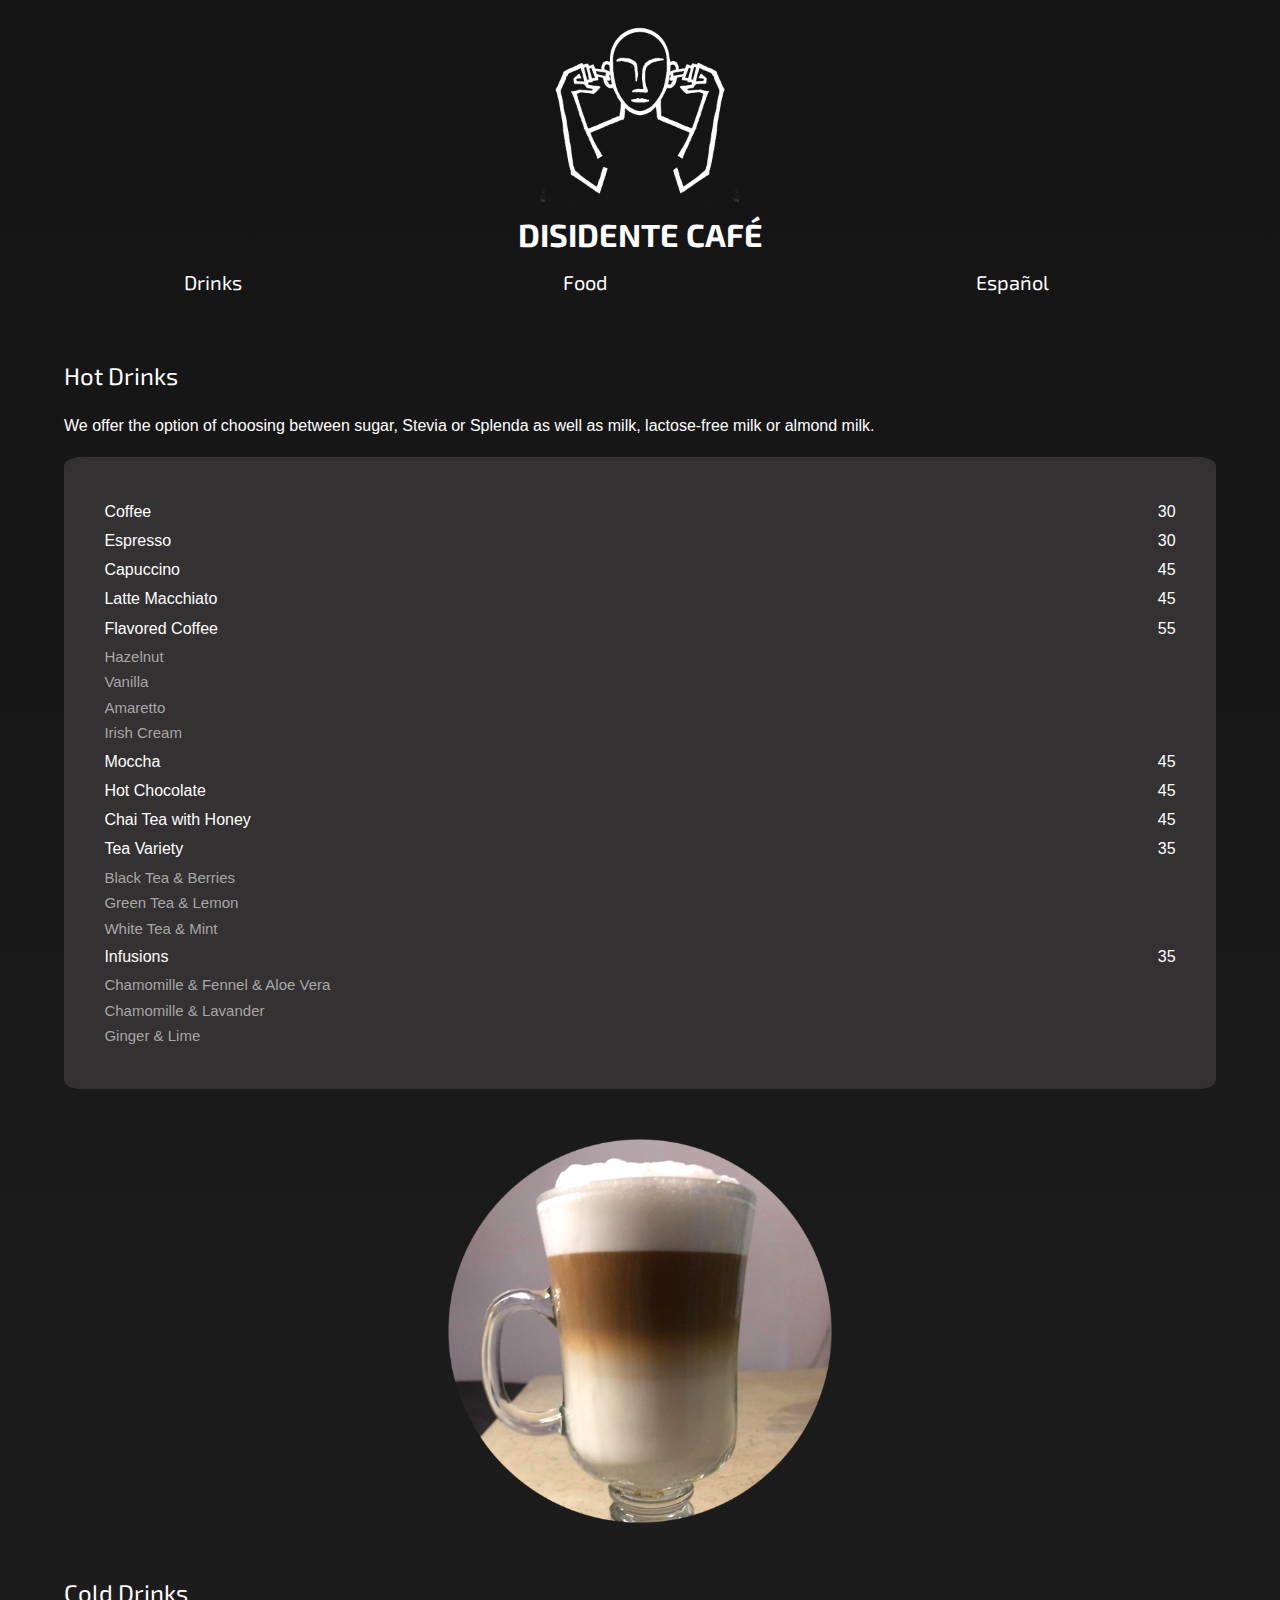
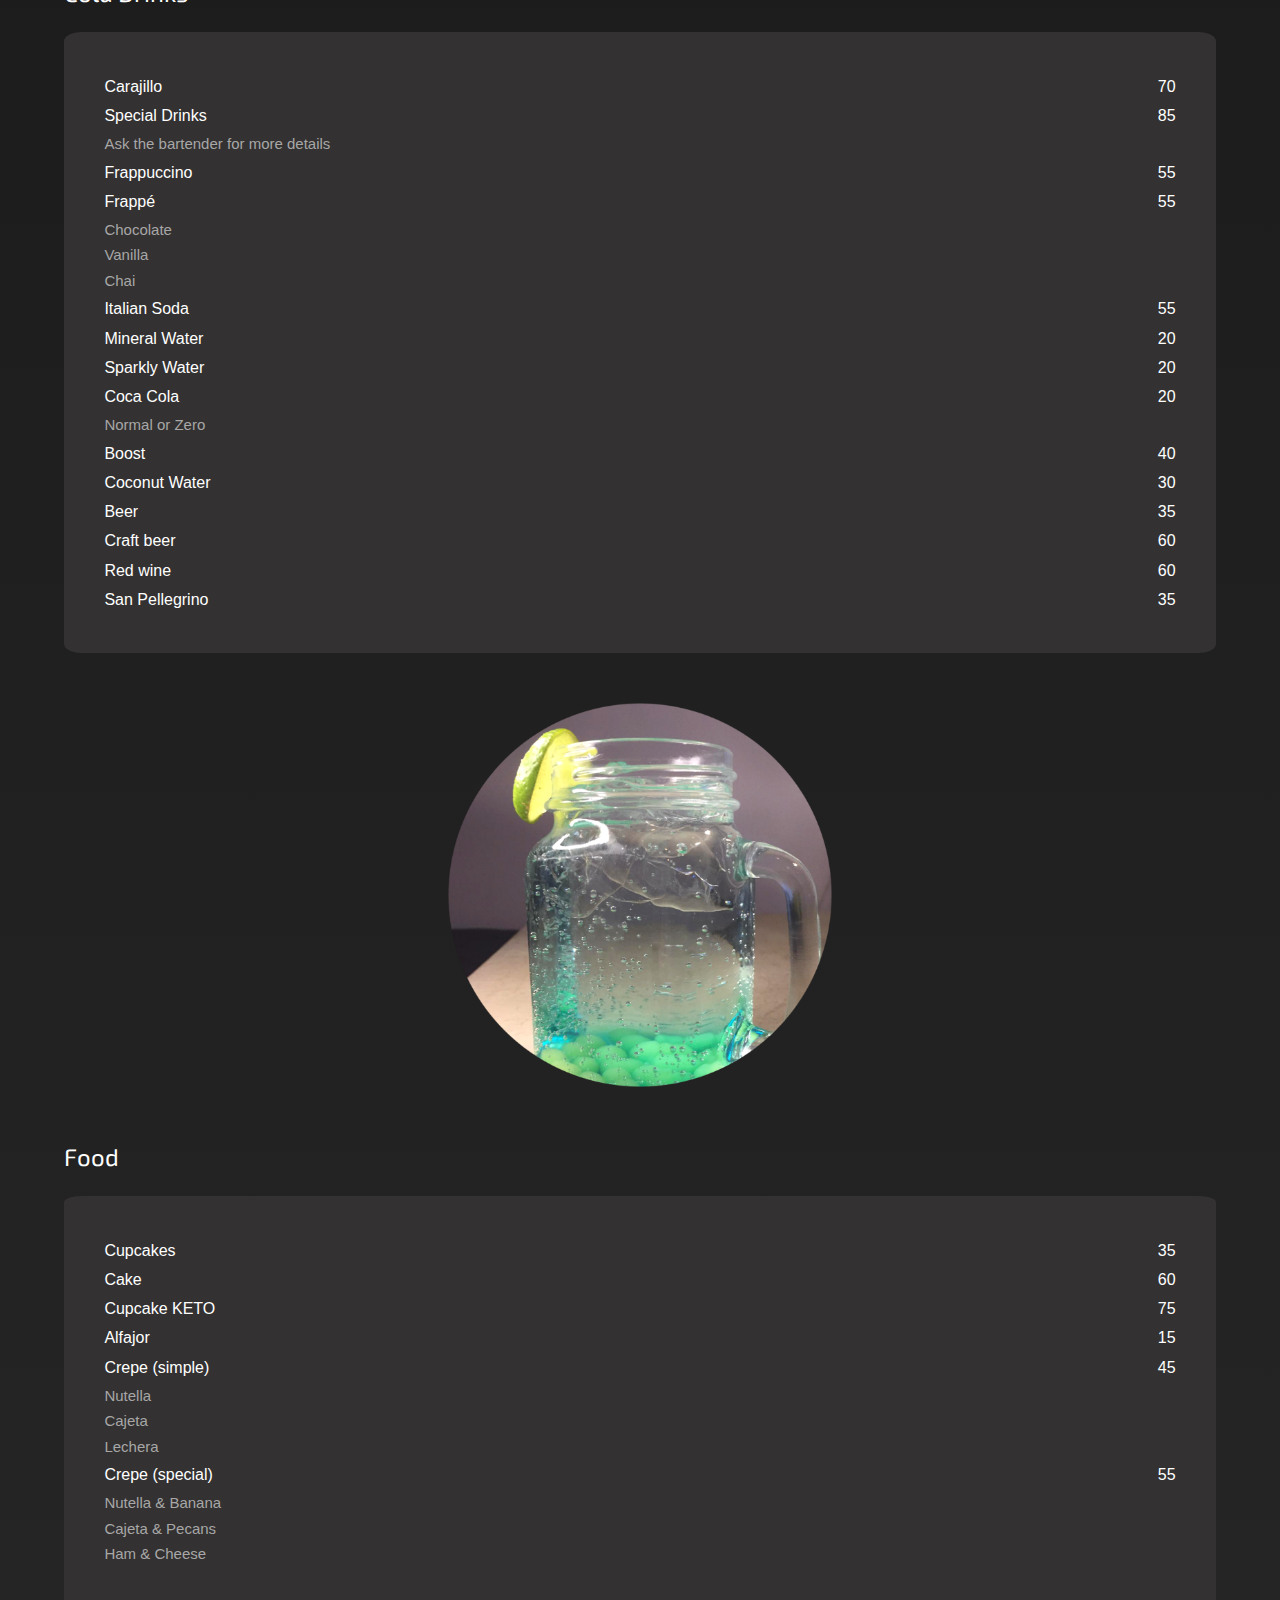
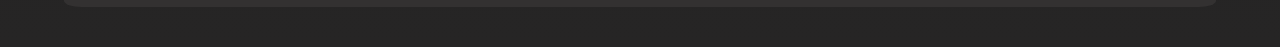
==== commit b4c94d06: "adding images" ====
--- a/english.html
+++ b/english.html
@@ -74,23 +74,11 @@
 			<tr class="desc">
 				<td>Chamomille & Fennel & Aloe Vera<br>Chamomille & Lavander<br>Ginger & Lime</td>
 			</tr>
-        </table> <!--
-        <table id="azu" class="alt">
-            <tr>
-                <td class="inf" id="in1"><em class="em1">0</em></td>
-                <td class="pro" id="pr1">Azucar</td>
-                <td class="pro"id="pr2">Stevia</td>
-            </tr>
         </table>
-        <table id="lec" class="alt">
-            <tr>
-                <td class="inf" id="in2"><em class="em2">0</em></td>
-                <td class="pro" id="pr3">Leche Entera</td>
-                <td class="pro" id="pr4">Deslactosada</td>
-                <td class="pro" id="pr5">Almendra</td>
-            </tr>
-        </table> -->
 	</div>
+    <div class="image">
+        <img src="latte_edit.png">
+    </div>
 	<div>
         <h3>Cold Drinks</h3>
 		<table class="menu">
@@ -161,10 +149,12 @@
                 <td>35</td>
 		</table>
     </div>
+    <div class="image">
+        <img src="soda_edit.png">
+    </div>
     <div id="com">
-        <h2>Food</h2>
         <div id="last">
-            <h3>Desserts</h3>
+            <h3>Food</h3>
             <table class="menu">
                 <tr>
                     <td>Cupcakes</td>
--- a/style.css
+++ b/style.css
@@ -5,9 +5,17 @@
 
 body {
     background: linear-gradient(#141414, #262525);
+    /* background-color: black; */
     color: white;
     font-family: "Alegraya Sans", sans-serif;
     font-weight: 300;
+}
+
+.image img {
+    width: 30%;
+    object-fit: cover;
+    display: block;
+    margin: 50px auto 30px auto;
 }
 
 #heading {
